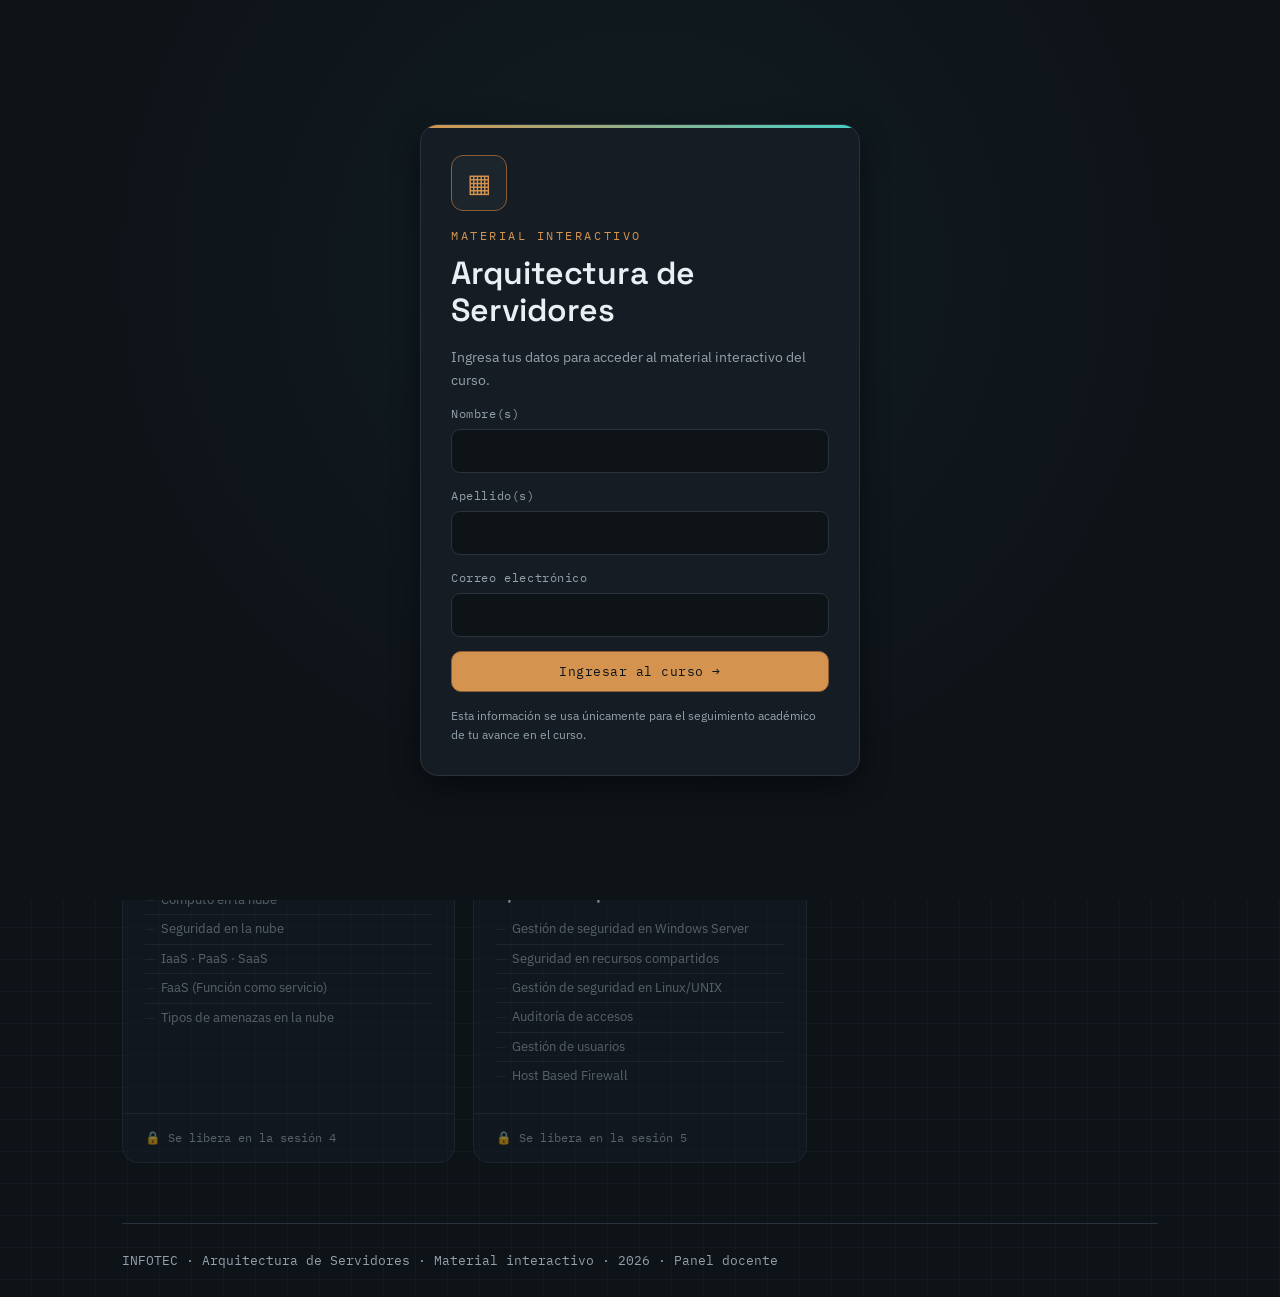
==== index.html @ 55867a6b "Sitio inicial: portada del curso + Unidad 1 completa con 7 temas" ====
<!DOCTYPE html>
<html lang="es">
<head>
<meta charset="UTF-8">
<meta name="viewport" content="width=device-width, initial-scale=1.0">
<title>Arquitectura de Servidores</title>
<link rel="preconnect" href="https://fonts.googleapis.com">
<link rel="preconnect" href="https://fonts.gstatic.com" crossorigin>
<link href="https://fonts.googleapis.com/css2?family=Space+Grotesk:wght@400;500;600;700&family=IBM+Plex+Sans:wght@400;500;600&family=IBM+Plex+Mono:wght@400;500&display=swap" rel="stylesheet">
<link rel="stylesheet" href="css/styles.css">
</head>
<body>

<!-- GATE de identificación -->
<div class="gate" id="gate">
  <div class="gate-card">
    <div class="chip-ico">▦</div>
    <p class="eyebrow">Material interactivo</p>
    <h2>Arquitectura de Servidores</h2>
    <p class="muted" style="font-size:.9rem">Ingresa tus datos para acceder al material interactivo del curso.</p>
    <form id="gate-form" novalidate>
      <div class="field">
        <label>Nombre(s)</label>
        <input name="nombre" type="text" autocomplete="given-name">
        <div class="err">Ingresa tu nombre.</div>
      </div>
      <div class="field">
        <label>Apellido(s)</label>
        <input name="apellido" type="text" autocomplete="family-name">
        <div class="err">Ingresa tu apellido.</div>
      </div>
      <div class="field">
        <label>Correo electrónico</label>
        <input name="correo" type="email" autocomplete="email">
        <div class="err">Ingresa un correo válido.</div>
      </div>
      <button class="btn" type="submit" style="width:100%;justify-content:center">Ingresar al curso →</button>
    </form>
    <p class="note">Esta información se usa únicamente para el seguimiento académico de tu avance en el curso.</p>
  </div>
</div>

<!-- BARRA -->
<div class="topbar">
  <div class="brand">Arquitectura de <b>Servidores</b></div>
  <div class="spacer"></div>
  <div class="who"></div>
</div>

<main class="wrap">

  <!-- HERO -->
  <header class="course-hero">
    <p class="kicker">Material interactivo del curso</p>
    <h1>Arquitectura de Servidores</h1>
    <p class="sub">Cada unidad se libera en la sesión correspondiente.
      Cuando esté disponible encontrarás simuladores, laboratorios
      y quizzes integrados. Tu avance queda registrado automáticamente.</p>
  </header>

  <!-- UNIDADES -->
  <section class="units" id="units">

    <!-- ====== UNIDAD 1 — DISPONIBLE ====== -->
    <a class="unit-card available" href="unidad1/index.html">
      <div class="uc-accent"></div>
      <div class="uc-body">
        <div class="uc-num">Unidad 1 <span class="badge live">● Disponible</span></div>
        <div class="uc-title">Introducción a la organización computacional</div>
        <ul class="uc-topics">
          <li>Evolución de los dispositivos de cómputo</li>
          <li>Componentes de hardware y lógica digital</li>
          <li>Elementos del procesador</li>
          <li>Subsistema de memoria</li>
          <li>Subsistema de entrada-salida</li>
          <li>Multiprocesamiento</li>
          <li>Concepto de redundancia</li>
        </ul>
      </div>
      <div class="uc-foot">▸ Entrar a la unidad</div>
    </a>

    <!-- ====== UNIDAD 2 — PRÓXIMAMENTE ====== -->
    <div class="unit-card soon">
      <div class="uc-accent"></div>
      <div class="uc-body">
        <div class="uc-num">Unidad 2 <span class="badge soon">Próximamente</span></div>
        <div class="uc-title">Arquitectura de procesador y memoria</div>
        <ul class="uc-topics">
          <li>La arquitectura Von Neumann</li>
          <li>Memoria física y virtual</li>
          <li>Jerarquía de memoria</li>
          <li>Ley de Moore y el futuro del procesamiento</li>
          <li>Procesamiento virtual</li>
          <li>Hiperconvergencia</li>
        </ul>
      </div>
      <div class="uc-foot">🔒 Se libera en la sesión 2</div>
    </div>

    <!-- ====== UNIDAD 3 — PRÓXIMAMENTE ====== -->
    <div class="unit-card soon">
      <div class="uc-accent"></div>
      <div class="uc-body">
        <div class="uc-num">Unidad 3 <span class="badge soon">Próximamente</span></div>
        <div class="uc-title">Virtualización de servidores</div>
        <ul class="uc-topics">
          <li>Introducción a la virtualización</li>
          <li>Tipos de hipervisores y virtualización</li>
          <li>Creación de un servidor virtual</li>
          <li>Seguridad en el hipervisor</li>
          <li>Aislamiento y niveles de seguridad</li>
          <li>Seguridad en un servidor virtual</li>
        </ul>
      </div>
      <div class="uc-foot">🔒 Se libera en la sesión 3</div>
    </div>

    <!-- ====== UNIDAD 4 — PRÓXIMAMENTE ====== -->
    <div class="unit-card soon">
      <div class="uc-accent"></div>
      <div class="uc-body">
        <div class="uc-num">Unidad 4 <span class="badge soon">Próximamente</span></div>
        <div class="uc-title">Servidores en la nube</div>
        <ul class="uc-topics">
          <li>Cómputo en la nube</li>
          <li>Seguridad en la nube</li>
          <li>IaaS · PaaS · SaaS</li>
          <li>FaaS (Función como servicio)</li>
          <li>Tipos de amenazas en la nube</li>
        </ul>
      </div>
      <div class="uc-foot">🔒 Se libera en la sesión 4</div>
    </div>

    <!-- ====== UNIDAD 5 — PRÓXIMAMENTE ====== -->
    <div class="unit-card soon">
      <div class="uc-accent"></div>
      <div class="uc-body">
        <div class="uc-num">Unidad 5 <span class="badge soon">Próximamente</span></div>
        <div class="uc-title">Seguridad en sistemas operativos para servidores</div>
        <ul class="uc-topics">
          <li>Gestión de seguridad en Windows Server</li>
          <li>Seguridad en recursos compartidos</li>
          <li>Gestión de seguridad en Linux/UNIX</li>
          <li>Auditoría de accesos</li>
          <li>Gestión de usuarios</li>
          <li>Host Based Firewall</li>
        </ul>
      </div>
      <div class="uc-foot">🔒 Se libera en la sesión 5</div>
    </div>

  </section>

  <footer class="footer">
    INFOTEC · Arquitectura de Servidores · Material interactivo · 2026 ·
    <a href="dashboard/" style="color:var(--muted)">Panel docente</a>
  </footer>
</main>

<script src="js/config.js"></script>
<script src="js/tracking.js"></script>
<script src="js/main.js"></script>
<script>
  // Registrar clic de navegación solo en la unidad disponible
  document.querySelector(".unit-card.available").addEventListener("click", function() {
    Tracker.interaccion("portada", "abrir unidad", "unidad1");
  });
</script>
</body>
</html>
---- css/styles.css ----
/* ============================================================
   Arquitectura de Servidores · Unidad 1
   Sistema de diseño — tema "placa de circuito"
   Sustrato grafito · trazas de cobre · señal cian
   ============================================================ */

:root {
  --substrate: #0E1318;
  --panel:     #151C23;
  --panel-2:   #1C242C;
  --line:      #29333D;
  --copper:    #D4944F;
  --copper-dim:#8A5E37;
  --signal:    #46CFC6;
  --signal-dim:#2A847D;
  --alert:     #E5594A;
  --ok:        #6FCF8E;
  --ink:       #EAEFF3;
  --muted:     #93A1AD;
  --shadow: 0 10px 30px rgba(0,0,0,.45);
  --radius: 14px;
  --maxw: 1080px;
  --fdisplay: "Space Grotesk", system-ui, sans-serif;
  --fbody: "IBM Plex Sans", system-ui, sans-serif;
  --fmono: "IBM Plex Mono", ui-monospace, monospace;
}

* { box-sizing: border-box; }

html { scroll-behavior: smooth; }

body {
  margin: 0;
  font-family: var(--fbody);
  color: var(--ink);
  background-color: var(--substrate);
  background-image:
    radial-gradient(circle at 18% -10%, rgba(212,148,79,.10), transparent 40%),
    radial-gradient(circle at 100% 0%, rgba(70,207,198,.08), transparent 35%),
    linear-gradient(transparent 0 31px, rgba(41,51,61,.18) 31px 32px),
    linear-gradient(90deg, transparent 0 31px, rgba(41,51,61,.18) 31px 32px);
  background-size: auto, auto, 32px 32px, 32px 32px;
  line-height: 1.6;
  -webkit-font-smoothing: antialiased;
}

a { color: var(--signal); text-decoration: none; }
a:hover { text-decoration: underline; }

.wrap { max-width: var(--maxw); margin: 0 auto; padding: 0 22px; }

/* ---------- Tipografía ---------- */
h1, h2, h3 { font-family: var(--fdisplay); font-weight: 600; line-height: 1.15; margin: 0 0 .5em; }
h1 { font-size: clamp(2rem, 5vw, 3.2rem); letter-spacing: -.02em; }
h2 { font-size: clamp(1.4rem, 3vw, 2rem); }
h3 { font-size: 1.15rem; }
p { margin: 0 0 1em; }
.eyebrow {
  font-family: var(--fmono); font-size: .72rem; letter-spacing: .22em;
  text-transform: uppercase; color: var(--copper); margin: 0 0 .8em;
}
.mono { font-family: var(--fmono); }
.muted { color: var(--muted); }

/* ---------- Barra superior ---------- */
.topbar {
  position: sticky; top: 0; z-index: 50;
  display: flex; align-items: center; gap: 14px;
  padding: 12px 22px;
  background: rgba(14,19,24,.82);
  backdrop-filter: blur(10px);
  border-bottom: 1px solid var(--line);
}
.topbar .brand { font-family: var(--fdisplay); font-weight: 600; letter-spacing: -.01em; }
.topbar .brand b { color: var(--copper); }
.topbar .spacer { flex: 1; }
.topbar .who {
  font-family: var(--fmono); font-size: .78rem; color: var(--muted);
  display: flex; align-items: center; gap: 8px;
}
.dot { width: 8px; height: 8px; border-radius: 50%; background: var(--ok);
  box-shadow: 0 0 8px var(--ok); display: inline-block; }

/* ---------- Botones ---------- */
.btn {
  font-family: var(--fmono); font-size: .82rem; letter-spacing: .04em;
  display: inline-flex; align-items: center; gap: 8px;
  padding: 11px 18px; border-radius: 10px; cursor: pointer;
  border: 1px solid var(--copper-dim); color: var(--substrate);
  background: var(--copper); transition: transform .12s ease, filter .12s ease;
}
.btn:hover { filter: brightness(1.08); transform: translateY(-1px); text-decoration: none; }
.btn.ghost { background: transparent; color: var(--ink); border-color: var(--line); }
.btn.ghost:hover { border-color: var(--signal); color: var(--signal); }
.btn.sm { padding: 7px 12px; font-size: .74rem; }
.btn:focus-visible, a:focus-visible, input:focus-visible, button:focus-visible {
  outline: 2px solid var(--signal); outline-offset: 2px;
}

/* ---------- Panel / tarjeta ---------- */
.panel {
  background: var(--panel); border: 1px solid var(--line);
  border-radius: var(--radius); padding: 22px; box-shadow: var(--shadow);
}

/* ============================================================
   PORTADA — pantalla de identificación (gate)
   ============================================================ */
.gate {
  position: fixed; inset: 0; z-index: 100;
  display: grid; place-items: center; padding: 22px;
  background: radial-gradient(circle at 50% 30%, rgba(70,207,198,.06), transparent 60%), var(--substrate);
}
.gate.hidden { display: none; }
.gate-card {
  width: min(440px, 100%); background: var(--panel);
  border: 1px solid var(--line); border-radius: 18px; padding: 30px;
  box-shadow: var(--shadow); position: relative; overflow: hidden;
}
.gate-card::before {
  content: ""; position: absolute; inset: 0 0 auto 0; height: 3px;
  background: linear-gradient(90deg, var(--copper), var(--signal));
}
.gate .chip-ico {
  width: 56px; height: 56px; border-radius: 12px; display: grid; place-items: center;
  border: 1px solid var(--copper-dim); color: var(--copper); font-size: 1.6rem;
  margin-bottom: 16px; background: var(--panel-2);
}
.field { margin-bottom: 14px; }
.field label { display: block; font-family: var(--fmono); font-size: .74rem;
  letter-spacing: .05em; color: var(--muted); margin-bottom: 5px; }
.field input {
  width: 100%; padding: 11px 13px; border-radius: 9px;
  background: var(--substrate); border: 1px solid var(--line);
  color: var(--ink); font-family: var(--fbody); font-size: .95rem;
}
.field .err { color: var(--alert); font-size: .76rem; margin-top: 4px; display: none; }
.field.invalid input { border-color: var(--alert); }
.field.invalid .err { display: block; }
.gate .note { font-size: .76rem; color: var(--muted); margin: 14px 0 0; }

/* ============================================================
   HERO + PLACA (system board) — navegación signature
   ============================================================ */
.hero { padding: 54px 0 20px; }
.hero .lead { max-width: 60ch; color: var(--muted); font-size: 1.05rem; }

.board {
  position: relative; margin: 26px 0 50px; padding: 26px;
  border: 1px solid var(--line); border-radius: 18px;
  background:
    radial-gradient(circle at 12% 20%, rgba(212,148,79,.06), transparent 30%),
    var(--panel);
  overflow: hidden;
}
.board::after { /* trazas de fondo tipo PCB */
  content: ""; position: absolute; inset: 0; pointer-events: none; opacity: .5;
  background-image:
    linear-gradient(90deg, transparent 0 49%, var(--line) 49% 50%, transparent 50%),
    linear-gradient(0deg, transparent 0 49%, var(--line) 49% 50%, transparent 50%);
  background-size: 64px 64px; mask-image: radial-gradient(circle at 50% 40%, #000, transparent 75%);
}
.board-label {
  font-family: var(--fmono); font-size: .7rem; letter-spacing: .2em; color: var(--muted);
  text-transform: uppercase; position: relative; margin-bottom: 18px;
}
.chips {
  position: relative; z-index: 1;
  display: grid; gap: 16px;
  grid-template-columns: repeat(auto-fill, minmax(220px, 1fr));
}
.chip {
  position: relative; display: block; padding: 18px 18px 16px;
  background: var(--panel-2); border: 1px solid var(--line); border-radius: 12px;
  color: var(--ink); transition: transform .15s ease, border-color .15s ease, box-shadow .15s ease;
}
.chip::before { /* pines del chip */
  content: ""; position: absolute; left: 14px; right: 14px; bottom: -1px; height: 4px;
  background-image: repeating-linear-gradient(90deg, var(--copper-dim) 0 4px, transparent 4px 9px);
  border-radius: 2px; opacity: .8;
}
.chip:hover { transform: translateY(-3px); border-color: var(--copper);
  box-shadow: 0 8px 22px rgba(0,0,0,.4); text-decoration: none; }
.chip .num {
  font-family: var(--fmono); font-size: .72rem; color: var(--copper);
  letter-spacing: .1em; display: flex; justify-content: space-between; align-items: center;
}
.chip .pill {
  font-size: .62rem; padding: 2px 7px; border-radius: 20px; letter-spacing: .08em;
  border: 1px solid var(--line); color: var(--muted);
}
.chip .pill.done { color: var(--ok); border-color: var(--signal-dim); }
.chip .ico { font-size: 1.5rem; margin: 8px 0 4px; }
.chip .title { font-family: var(--fdisplay); font-weight: 600; font-size: 1.05rem; }
.chip .desc { font-size: .82rem; color: var(--muted); margin-top: 4px; }

.progress-strip {
  display: flex; align-items: center; gap: 10px; flex-wrap: wrap;
  font-family: var(--fmono); font-size: .78rem; color: var(--muted); margin-bottom: 8px;
}
.progress-bar { flex: 1; min-width: 160px; height: 6px; background: var(--line);
  border-radius: 4px; overflow: hidden; }
.progress-bar > span { display: block; height: 100%; width: 0;
  background: linear-gradient(90deg, var(--copper), var(--signal)); transition: width .5s ease; }

/* ============================================================
   PÁGINAS DE TEMA
   ============================================================ */
.tema-head { padding: 40px 0 10px; }
.tema-head .num { font-family: var(--fmono); color: var(--copper); letter-spacing: .15em; }
.tema-body { padding-bottom: 60px; }
.tema-body p, .tema-body li { color: #D4DCE3; }
.tema-body h2 { margin-top: 1.6em; }
.tema-body ul { padding-left: 1.1em; }
.tema-body li { margin-bottom: .4em; }
.callout {
  border-left: 3px solid var(--copper); background: var(--panel);
  padding: 14px 18px; border-radius: 0 10px 10px 0; margin: 18px 0;
}
.callout.signal { border-left-color: var(--signal); }
.example { font-family: var(--fmono); font-size: .85rem; color: var(--signal); }

/* Caja interactiva (laboratorio) */
.lab {
  margin: 26px 0; padding: 22px; border: 1px solid var(--signal-dim);
  border-radius: var(--radius); background:
    linear-gradient(180deg, rgba(70,207,198,.05), transparent 60%), var(--panel);
}
.lab h3 { color: var(--signal); display: flex; align-items: center; gap: 8px; }
.lab .hint { font-size: .82rem; color: var(--muted); margin-top: 4px; }
.controls { display: flex; flex-wrap: wrap; gap: 12px; align-items: center; margin: 16px 0; }

/* Toggles 0/1 */
.bit {
  font-family: var(--fmono); width: 56px; height: 56px; border-radius: 10px;
  border: 1px solid var(--line); background: var(--panel-2); color: var(--muted);
  font-size: 1.4rem; cursor: pointer; transition: all .15s;
}
.bit.on { background: rgba(70,207,198,.15); color: var(--signal);
  border-color: var(--signal); box-shadow: 0 0 14px rgba(70,207,198,.25); }
.bit-label { font-family: var(--fmono); font-size: .72rem; color: var(--muted); text-align: center; }

.readout {
  font-family: var(--fmono); font-size: 1.1rem; padding: 12px 16px; border-radius: 10px;
  border: 1px dashed var(--line); background: var(--substrate);
}
.readout b { color: var(--signal); }
.readout.true b { color: var(--ok); }
.readout.false b { color: var(--alert); }

/* Slider */
input[type="range"] { accent-color: var(--copper); width: 220px; }
.stat-big { font-family: var(--fdisplay); font-size: 2rem; color: var(--copper); }

/* Barras de tiempo / actividad */
.bars { display: grid; gap: 8px; margin: 14px 0; }
.bar-row { display: flex; align-items: center; gap: 10px; }
.bar-row .lbl { font-family: var(--fmono); font-size: .72rem; color: var(--muted); width: 80px; }
.bar-track { flex: 1; height: 22px; background: var(--substrate); border-radius: 6px; overflow: hidden; border: 1px solid var(--line); }
.bar-fill { height: 100%; background: linear-gradient(90deg, var(--copper-dim), var(--copper)); transition: width .6s ease; }
.bar-fill.signal { background: linear-gradient(90deg, var(--signal-dim), var(--signal)); }

/* Línea de tiempo */
.timeline { display: grid; gap: 10px; margin: 16px 0; }
.gen { display: flex; gap: 14px; padding: 12px 14px; border: 1px solid var(--line);
  border-radius: 10px; background: var(--panel-2); cursor: pointer; transition: border-color .15s; }
.gen:hover, .gen.active { border-color: var(--copper); }
.gen .yr { font-family: var(--fmono); color: var(--copper); font-size: .8rem; min-width: 78px; }
.gen .body { font-size: .9rem; }
.gen .detail { color: var(--muted); font-size: .84rem; margin-top: 4px; display: none; }
.gen.active .detail { display: block; }

/* Discos RAID */
.disks { display: flex; gap: 18px; flex-wrap: wrap; margin: 16px 0; }
.disk {
  width: 130px; padding: 14px; border-radius: 10px; text-align: center;
  border: 1px solid var(--line); background: var(--panel-2); transition: all .3s;
}
.disk .platter { font-size: 2rem; }
.disk .data { font-family: var(--fmono); font-size: .8rem; color: var(--signal); margin-top: 6px; }
.disk .status { font-family: var(--fmono); font-size: .7rem; margin-top: 6px; color: var(--ok); }
.disk.failed { border-color: var(--alert); opacity: .45; filter: grayscale(.6); }
.disk.failed .status { color: var(--alert); }

/* Pirámide de memoria */
.pyramid { display: grid; gap: 4px; margin: 16px auto; max-width: 520px; }
.layer { padding: 12px; text-align: center; border-radius: 6px; cursor: pointer;
  font-family: var(--fmono); font-size: .82rem; transition: filter .15s; color: var(--substrate); font-weight: 600; }
.layer:hover { filter: brightness(1.12); }
.layer.l0 { width: 40%; margin: 0 auto; background: var(--signal); }
.layer.l1 { width: 60%; margin: 0 auto; background: #6FC3BC; }
.layer.l2 { width: 80%; margin: 0 auto; background: var(--copper); }
.layer.l3 { width: 100%; background: var(--copper-dim); color: var(--ink); }
.layer-info { font-size: .84rem; color: var(--muted); min-height: 1.4em; margin-top: 8px; text-align: center; }

/* Clasificador (memoria volátil / no volátil) */
.classify { display: grid; grid-template-columns: 1fr 1fr; gap: 12px; margin-top: 14px; }
.classify .bucket { border: 1px dashed var(--line); border-radius: 10px; padding: 12px; min-height: 90px; }
.classify .bucket h4 { font-family: var(--fmono); font-size: .8rem; margin: 0 0 8px; color: var(--muted); }
.token { display: inline-block; margin: 4px; padding: 6px 10px; border-radius: 8px; cursor: pointer;
  background: var(--panel-2); border: 1px solid var(--line); font-size: .82rem; }
.token:hover { border-color: var(--signal); }
.token.placed-ok { border-color: var(--ok); color: var(--ok); cursor: default; }
.token.placed-bad { border-color: var(--alert); color: var(--alert); }

/* Ciclo FDE */
.cpu-diagram { display: grid; grid-template-columns: repeat(3, 1fr); gap: 12px; margin: 16px 0; }
.unit { padding: 16px; border-radius: 10px; border: 1px solid var(--line); background: var(--panel-2); text-align: center; transition: all .25s; }
.unit.active { border-color: var(--signal); background: rgba(70,207,198,.12); box-shadow: 0 0 16px rgba(70,207,198,.2); }
.unit .uname { font-family: var(--fdisplay); font-weight: 600; }
.unit .uinfo { font-size: .76rem; color: var(--muted); margin-top: 4px; }
.fde-readout { font-family: var(--fmono); margin-top: 12px; color: var(--signal); min-height: 1.4em; }

/* ---------- Quiz ---------- */
.quiz { margin: 30px 0; }
.q { margin-bottom: 18px; padding: 16px; border: 1px solid var(--line); border-radius: 10px; background: var(--panel); }
.q .qtext { font-weight: 600; margin-bottom: 10px; }
.q .opt { display: block; padding: 9px 12px; margin: 6px 0; border: 1px solid var(--line);
  border-radius: 8px; cursor: pointer; transition: border-color .12s; }
.q .opt:hover { border-color: var(--signal); }
.q .opt.correct { border-color: var(--ok); background: rgba(111,207,142,.1); }
.q .opt.wrong { border-color: var(--alert); background: rgba(229,89,74,.1); }
.q .opt input { margin-right: 8px; }
.quiz-result { font-family: var(--fmono); margin-top: 10px; }

/* ---------- Pie / navegación entre temas ---------- */
.tema-nav { display: flex; justify-content: space-between; gap: 12px;
  border-top: 1px solid var(--line); padding: 26px 0; margin-top: 30px; flex-wrap: wrap; }
.footer { border-top: 1px solid var(--line); padding: 26px 0; color: var(--muted);
  font-size: .82rem; font-family: var(--fmono); }

/* ---------- Dashboard ---------- */
.dash-grid { display: grid; gap: 16px; grid-template-columns: repeat(auto-fit, minmax(200px,1fr)); margin: 20px 0; }
.metric { padding: 18px; border: 1px solid var(--line); border-radius: 12px; background: var(--panel); }
.metric .v { font-family: var(--fdisplay); font-size: 2.2rem; color: var(--copper); }
.metric .k { font-family: var(--fmono); font-size: .74rem; color: var(--muted); letter-spacing: .06em; text-transform: uppercase; }
table { width: 100%; border-collapse: collapse; font-size: .85rem; }
th, td { text-align: left; padding: 9px 10px; border-bottom: 1px solid var(--line); }
th { font-family: var(--fmono); font-size: .72rem; letter-spacing: .06em; text-transform: uppercase; color: var(--muted); }
td .mini-bar { height: 7px; background: var(--line); border-radius: 4px; overflow: hidden; }
td .mini-bar > span { display: block; height: 100%; background: var(--signal); }

/* ---------- Responsivo ---------- */
@media (max-width: 720px) {
  .cpu-diagram { grid-template-columns: 1fr; }
  .classify { grid-template-columns: 1fr; }
  .topbar .who span.full { display: none; }
}

@media (prefers-reduced-motion: reduce) {
  * { animation: none !important; transition: none !important; scroll-behavior: auto; }
}

/* ============================================================
   PORTADA DEL CURSO — 5 unidades
   ============================================================ */
.course-hero {
  padding: 60px 0 30px;
  border-bottom: 1px solid var(--line);
  margin-bottom: 40px;
}
.course-hero .kicker {
  font-family: var(--fmono); font-size: .72rem; letter-spacing: .22em;
  text-transform: uppercase; color: var(--copper); margin: 0 0 10px;
}
.course-hero h1 { margin-bottom: 10px; }
.course-hero .sub { color: var(--muted); font-size: 1.05rem; max-width: 60ch; }

.units { display: grid; gap: 18px; grid-template-columns: repeat(auto-fill, minmax(300px,1fr)); margin: 0 0 60px; }

.unit-card {
  display: flex; flex-direction: column;
  background: var(--panel); border: 1px solid var(--line);
  border-radius: 16px; overflow: hidden;
  transition: transform .15s ease, border-color .15s ease, box-shadow .15s ease;
  text-decoration: none !important; color: var(--ink);
}
.unit-card:hover { transform: translateY(-3px);
  box-shadow: 0 10px 26px rgba(0,0,0,.4); text-decoration: none; }

.unit-card.available { border-color: var(--copper-dim); }
.unit-card.available:hover { border-color: var(--copper); }

.unit-card.soon { opacity: .55; cursor: default; pointer-events: none; }
.unit-card.soon:hover { transform: none; box-shadow: none; }

.unit-card .uc-accent {
  height: 4px;
  background: linear-gradient(90deg, var(--copper), var(--signal));
}
.unit-card.soon .uc-accent { background: var(--line); }

.unit-card .uc-body { padding: 22px; flex: 1; }
.unit-card .uc-num {
  font-family: var(--fmono); font-size: .7rem; letter-spacing: .18em;
  text-transform: uppercase; color: var(--copper); margin: 0 0 6px;
  display: flex; justify-content: space-between; align-items: center;
}
.unit-card.soon .uc-num { color: var(--muted); }
.badge {
  font-size: .62rem; padding: 2px 9px; border-radius: 20px;
  font-family: var(--fmono); letter-spacing: .06em;
}
.badge.live { background: rgba(212,148,79,.15); border: 1px solid var(--copper-dim); color: var(--copper); }
.badge.soon { background: var(--panel-2); border: 1px solid var(--line); color: var(--muted); }

.unit-card .uc-title { font-family: var(--fdisplay); font-weight: 600; font-size: 1.15rem; margin: 0 0 8px; }
.unit-card .uc-topics { list-style: none; padding: 0; margin: 0; }
.unit-card .uc-topics li {
  font-size: .8rem; color: var(--muted); padding: 4px 0;
  border-bottom: 1px solid var(--line); display: flex; gap: 6px; align-items: baseline;
}
.unit-card .uc-topics li:last-child { border-bottom: none; }
.unit-card .uc-topics li::before { content: "—"; color: var(--line); flex-shrink: 0; }

.unit-card .uc-foot {
  padding: 14px 22px; border-top: 1px solid var(--line);
  font-family: var(--fmono); font-size: .78rem;
  display: flex; align-items: center; gap: 8px;
}
.unit-card.available .uc-foot { color: var(--copper); }
.unit-card.soon .uc-foot { color: var(--muted); }
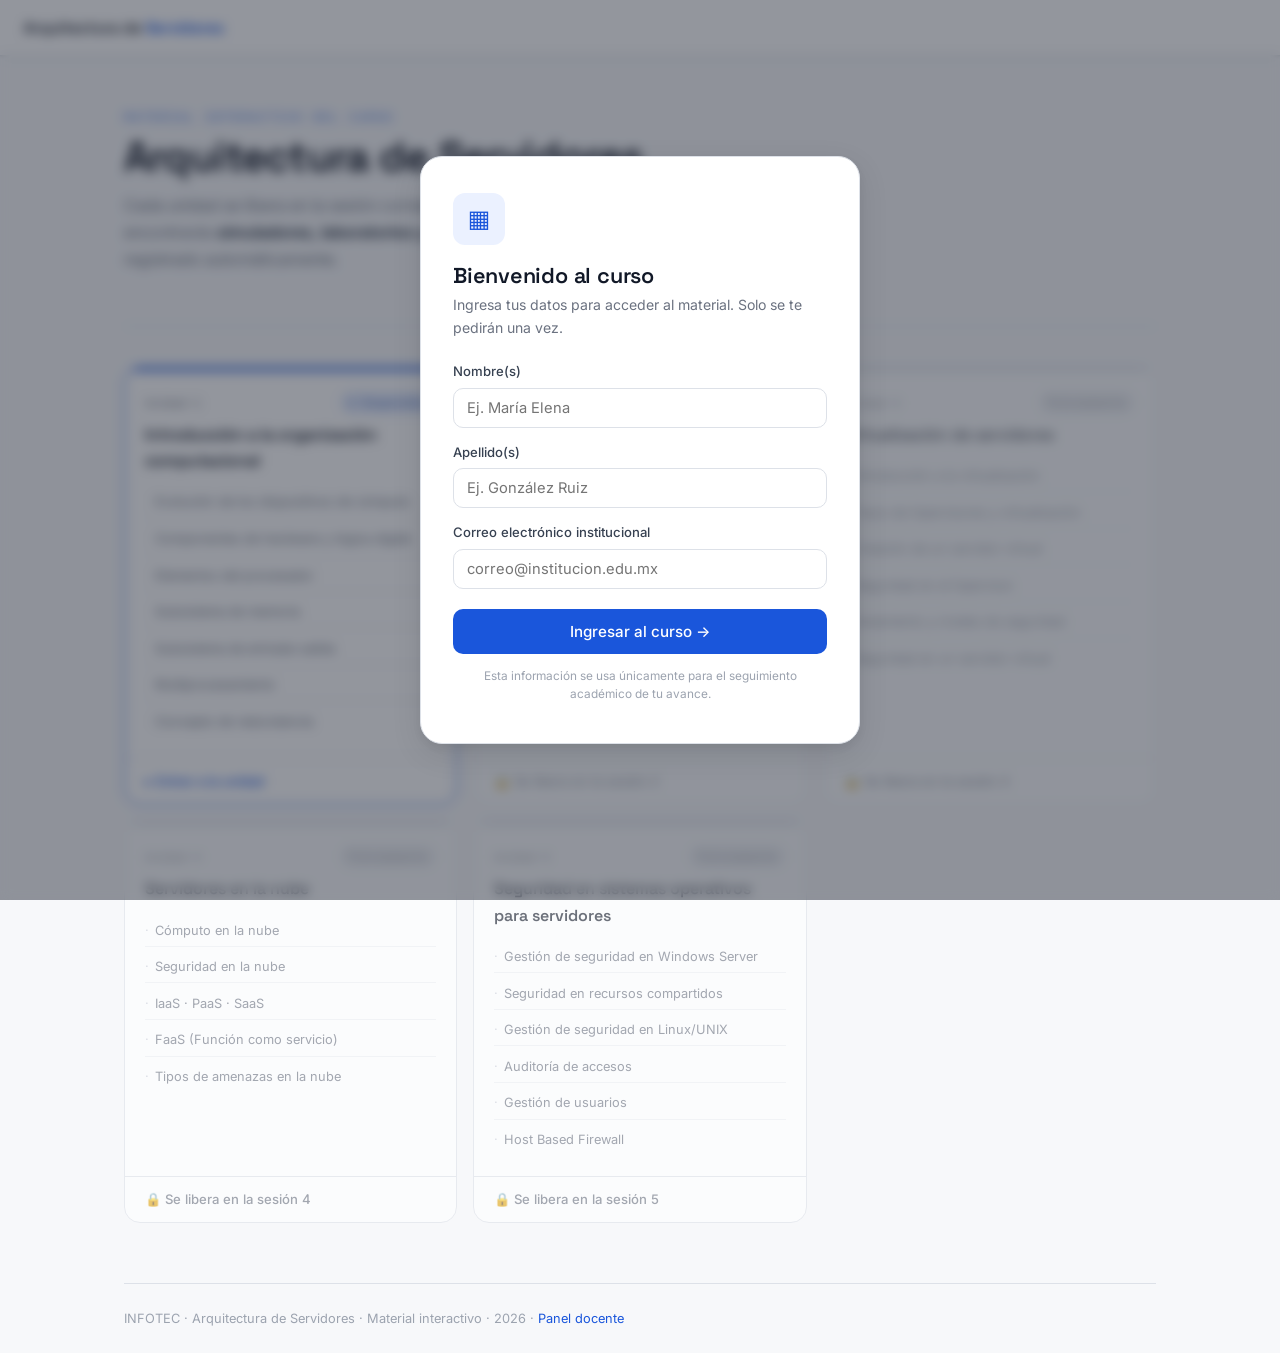
==== commit 6103a505: "Rediseño fondo blanco + corrección de registro único" ====
--- a/index.html
+++ b/index.html
@@ -6,37 +6,42 @@
 <title>Arquitectura de Servidores</title>
 <link rel="preconnect" href="https://fonts.googleapis.com">
 <link rel="preconnect" href="https://fonts.gstatic.com" crossorigin>
-<link href="https://fonts.googleapis.com/css2?family=Space+Grotesk:wght@400;500;600;700&family=IBM+Plex+Sans:wght@400;500;600&family=IBM+Plex+Mono:wght@400;500&display=swap" rel="stylesheet">
+<link href="https://fonts.googleapis.com/css2?family=Space+Grotesk:wght@400;500;600;700&family=Inter:wght@400;500;600&family=IBM+Plex+Mono:wght@400;500&display=swap" rel="stylesheet">
 <link rel="stylesheet" href="css/styles.css">
+<!-- Ocultar gate si ya hay sesión (sin flash) -->
+<script src="js/config.js"></script>
+<script src="js/tracking.js"></script>
+<script>
+  (function(){ try{ var s=JSON.parse(localStorage.getItem('seg_estudiante')); if(s&&s.correo){ document.write('<style>#gate{display:none!important}</style>'); } }catch(e){} })();
+</script>
 </head>
 <body>
 
-<!-- GATE de identificación -->
-<div class="gate" id="gate">
+<!-- GATE -->
+<div id="gate" class="gate">
   <div class="gate-card">
-    <div class="chip-ico">▦</div>
-    <p class="eyebrow">Material interactivo</p>
-    <h2>Arquitectura de Servidores</h2>
-    <p class="muted" style="font-size:.9rem">Ingresa tus datos para acceder al material interactivo del curso.</p>
+    <div class="gate-icon">▦</div>
+    <h2>Bienvenido al curso</h2>
+    <p class="gate-sub">Ingresa tus datos para acceder al material. Solo se te pedirán una vez.</p>
     <form id="gate-form" novalidate>
       <div class="field">
         <label>Nombre(s)</label>
-        <input name="nombre" type="text" autocomplete="given-name">
-        <div class="err">Ingresa tu nombre.</div>
+        <input name="nombre" type="text" autocomplete="given-name" placeholder="Ej. María Elena">
+        <div class="err">Por favor ingresa tu nombre.</div>
       </div>
       <div class="field">
         <label>Apellido(s)</label>
-        <input name="apellido" type="text" autocomplete="family-name">
-        <div class="err">Ingresa tu apellido.</div>
+        <input name="apellido" type="text" autocomplete="family-name" placeholder="Ej. González Ruiz">
+        <div class="err">Por favor ingresa tu apellido.</div>
       </div>
       <div class="field">
-        <label>Correo electrónico</label>
-        <input name="correo" type="email" autocomplete="email">
+        <label>Correo electrónico institucional</label>
+        <input name="correo" type="email" autocomplete="email" placeholder="correo@institucion.edu.mx">
         <div class="err">Ingresa un correo válido.</div>
       </div>
-      <button class="btn" type="submit" style="width:100%;justify-content:center">Ingresar al curso →</button>
+      <button class="btn btn-gate" type="submit">Ingresar al curso →</button>
     </form>
-    <p class="note">Esta información se usa únicamente para el seguimiento académico de tu avance en el curso.</p>
+    <p class="gate-note">Esta información se usa únicamente para el seguimiento académico de tu avance.</p>
   </div>
 </div>
 
@@ -48,20 +53,16 @@
 </div>
 
 <main class="wrap">
-
-  <!-- HERO -->
   <header class="course-hero">
-    <p class="kicker">Material interactivo del curso</p>
+    <span class="eyebrow">Material interactivo del curso</span>
     <h1>Arquitectura de Servidores</h1>
-    <p class="sub">Cada unidad se libera en la sesión correspondiente.
-      Cuando esté disponible encontrarás simuladores, laboratorios
-      y quizzes integrados. Tu avance queda registrado automáticamente.</p>
+    <p class="sub">Cada unidad se libera en la sesión correspondiente. Cuando esté disponible encontrarás
+      <b>simuladores, laboratorios y quizzes</b> integrados. Tu avance queda registrado automáticamente.</p>
   </header>
 
-  <!-- UNIDADES -->
-  <section class="units" id="units">
+  <section class="units">
 
-    <!-- ====== UNIDAD 1 — DISPONIBLE ====== -->
+    <!-- U1 — DISPONIBLE -->
     <a class="unit-card available" href="unidad1/index.html">
       <div class="uc-accent"></div>
       <div class="uc-body">
@@ -80,11 +81,11 @@
       <div class="uc-foot">▸ Entrar a la unidad</div>
     </a>
 
-    <!-- ====== UNIDAD 2 — PRÓXIMAMENTE ====== -->
+    <!-- U2 — PRÓXIMAMENTE -->
     <div class="unit-card soon">
       <div class="uc-accent"></div>
       <div class="uc-body">
-        <div class="uc-num">Unidad 2 <span class="badge soon">Próximamente</span></div>
+        <div class="uc-num">Unidad 2 <span class="badge soon-b">Próximamente</span></div>
         <div class="uc-title">Arquitectura de procesador y memoria</div>
         <ul class="uc-topics">
           <li>La arquitectura Von Neumann</li>
@@ -98,11 +99,11 @@
       <div class="uc-foot">🔒 Se libera en la sesión 2</div>
     </div>
 
-    <!-- ====== UNIDAD 3 — PRÓXIMAMENTE ====== -->
+    <!-- U3 — PRÓXIMAMENTE -->
     <div class="unit-card soon">
       <div class="uc-accent"></div>
       <div class="uc-body">
-        <div class="uc-num">Unidad 3 <span class="badge soon">Próximamente</span></div>
+        <div class="uc-num">Unidad 3 <span class="badge soon-b">Próximamente</span></div>
         <div class="uc-title">Virtualización de servidores</div>
         <ul class="uc-topics">
           <li>Introducción a la virtualización</li>
@@ -116,11 +117,11 @@
       <div class="uc-foot">🔒 Se libera en la sesión 3</div>
     </div>
 
-    <!-- ====== UNIDAD 4 — PRÓXIMAMENTE ====== -->
+    <!-- U4 — PRÓXIMAMENTE -->
     <div class="unit-card soon">
       <div class="uc-accent"></div>
       <div class="uc-body">
-        <div class="uc-num">Unidad 4 <span class="badge soon">Próximamente</span></div>
+        <div class="uc-num">Unidad 4 <span class="badge soon-b">Próximamente</span></div>
         <div class="uc-title">Servidores en la nube</div>
         <ul class="uc-topics">
           <li>Cómputo en la nube</li>
@@ -133,11 +134,11 @@
       <div class="uc-foot">🔒 Se libera en la sesión 4</div>
     </div>
 
-    <!-- ====== UNIDAD 5 — PRÓXIMAMENTE ====== -->
+    <!-- U5 — PRÓXIMAMENTE -->
     <div class="unit-card soon">
       <div class="uc-accent"></div>
       <div class="uc-body">
-        <div class="uc-num">Unidad 5 <span class="badge soon">Próximamente</span></div>
+        <div class="uc-num">Unidad 5 <span class="badge soon-b">Próximamente</span></div>
         <div class="uc-title">Seguridad en sistemas operativos para servidores</div>
         <ul class="uc-topics">
           <li>Gestión de seguridad en Windows Server</li>
@@ -155,17 +156,14 @@
 
   <footer class="footer">
     INFOTEC · Arquitectura de Servidores · Material interactivo · 2026 ·
-    <a href="dashboard/" style="color:var(--muted)">Panel docente</a>
+    <a href="dashboard/">Panel docente</a>
   </footer>
 </main>
 
-<script src="js/config.js"></script>
-<script src="js/tracking.js"></script>
 <script src="js/main.js"></script>
 <script>
-  // Registrar clic de navegación solo en la unidad disponible
-  document.querySelector(".unit-card.available").addEventListener("click", function() {
-    Tracker.interaccion("portada", "abrir unidad", "unidad1");
+  document.querySelector("a.unit-card.available").addEventListener("click", function(){
+    Tracker.interaccion("portada","abrir unidad","unidad1");
   });
 </script>
 </body>
--- a/css/styles.css
+++ b/css/styles.css
@@ -1,422 +1,764 @@
 /* ============================================================
    Arquitectura de Servidores · Unidad 1
-   Sistema de diseño — tema "placa de circuito"
-   Sustrato grafito · trazas de cobre · señal cian
-   ============================================================ */
+   Diseño profesional · fondo blanco · tipografía limpia
+   ============================================================ */
+
+/* ---------- Fuentes ---------- */
+/* Space Grotesk (títulos) + Inter (cuerpo) + IBM Plex Mono (código) */
 
 :root {
-  --substrate: #0E1318;
-  --panel:     #151C23;
-  --panel-2:   #1C242C;
-  --line:      #29333D;
-  --copper:    #D4944F;
-  --copper-dim:#8A5E37;
-  --signal:    #46CFC6;
-  --signal-dim:#2A847D;
-  --alert:     #E5594A;
-  --ok:        #6FCF8E;
-  --ink:       #EAEFF3;
-  --muted:     #93A1AD;
-  --shadow: 0 10px 30px rgba(0,0,0,.45);
-  --radius: 14px;
-  --maxw: 1080px;
-  --fdisplay: "Space Grotesk", system-ui, sans-serif;
-  --fbody: "IBM Plex Sans", system-ui, sans-serif;
-  --fmono: "IBM Plex Mono", ui-monospace, monospace;
-}
-
-* { box-sizing: border-box; }
-
+  /* Paleta principal */
+  --white:      #FFFFFF;
+  --bg:         #F7F8FA;
+  --bg-2:       #EEF0F4;
+  --border:     #DDE1E8;
+  --border-2:   #C8CDD8;
+
+  /* Azul institucional */
+  --blue:       #1A56DB;
+  --blue-dark:  #1040A8;
+  --blue-light: #EBF1FF;
+  --blue-mid:   #3B72F0;
+
+  /* Acento naranja para elementos interactivos y datos */
+  --orange:     #E8600A;
+  --orange-lt:  #FFF3EB;
+
+  /* Semáforo */
+  --green:      #0E7F45;
+  --green-lt:   #E6F5EE;
+  --red:        #C0392B;
+  --red-lt:     #FDECEA;
+  --amber:      #B45309;
+  --amber-lt:   #FEF3C7;
+
+  /* Texto */
+  --ink:        #111827;
+  --ink-2:      #374151;
+  --muted:      #6B7280;
+  --subtle:     #9CA3AF;
+
+  /* Sombras */
+  --shadow-sm:  0 1px 3px rgba(0,0,0,.08), 0 1px 2px rgba(0,0,0,.05);
+  --shadow:     0 4px 12px rgba(0,0,0,.08), 0 2px 4px rgba(0,0,0,.04);
+  --shadow-lg:  0 10px 30px rgba(0,0,0,.10), 0 4px 8px rgba(0,0,0,.05);
+
+  /* Radios */
+  --r-sm:   6px;
+  --r:      10px;
+  --r-lg:   16px;
+  --r-xl:   22px;
+
+  /* Tipografía */
+  --f-display: "Space Grotesk", system-ui, sans-serif;
+  --f-body:    "Inter", system-ui, sans-serif;
+  --f-mono:    "IBM Plex Mono", ui-monospace, monospace;
+
+  --max-w: 1080px;
+}
+
+/* ---------- Reset base ---------- */
+*, *::before, *::after { box-sizing: border-box; }
 html { scroll-behavior: smooth; }
-
 body {
   margin: 0;
-  font-family: var(--fbody);
+  font-family: var(--f-body);
+  font-size: 15px;
+  line-height: 1.65;
   color: var(--ink);
-  background-color: var(--substrate);
-  background-image:
-    radial-gradient(circle at 18% -10%, rgba(212,148,79,.10), transparent 40%),
-    radial-gradient(circle at 100% 0%, rgba(70,207,198,.08), transparent 35%),
-    linear-gradient(transparent 0 31px, rgba(41,51,61,.18) 31px 32px),
-    linear-gradient(90deg, transparent 0 31px, rgba(41,51,61,.18) 31px 32px);
-  background-size: auto, auto, 32px 32px, 32px 32px;
-  line-height: 1.6;
+  background: var(--bg);
   -webkit-font-smoothing: antialiased;
 }
-
-a { color: var(--signal); text-decoration: none; }
+a { color: var(--blue); text-decoration: none; }
 a:hover { text-decoration: underline; }
-
-.wrap { max-width: var(--maxw); margin: 0 auto; padding: 0 22px; }
+img { max-width: 100%; }
+p { margin: 0 0 1em; }
+ul, ol { margin: 0 0 1em; padding-left: 1.3em; }
+li { margin-bottom: .35em; }
+
+/* ---------- Layout ---------- */
+.wrap { max-width: var(--max-w); margin: 0 auto; padding: 0 24px; }
 
 /* ---------- Tipografía ---------- */
-h1, h2, h3 { font-family: var(--fdisplay); font-weight: 600; line-height: 1.15; margin: 0 0 .5em; }
-h1 { font-size: clamp(2rem, 5vw, 3.2rem); letter-spacing: -.02em; }
-h2 { font-size: clamp(1.4rem, 3vw, 2rem); }
-h3 { font-size: 1.15rem; }
-p { margin: 0 0 1em; }
+h1, h2, h3, h4 {
+  font-family: var(--f-display);
+  font-weight: 600;
+  line-height: 1.2;
+  color: var(--ink);
+  margin: 0 0 .6em;
+}
+h1 { font-size: clamp(1.75rem, 4vw, 2.6rem); letter-spacing: -.02em; }
+h2 { font-size: clamp(1.25rem, 2.5vw, 1.6rem); letter-spacing: -.01em; }
+h3 { font-size: 1.1rem; }
+h4 { font-size: .95rem; }
+
 .eyebrow {
-  font-family: var(--fmono); font-size: .72rem; letter-spacing: .22em;
-  text-transform: uppercase; color: var(--copper); margin: 0 0 .8em;
-}
-.mono { font-family: var(--fmono); }
-.muted { color: var(--muted); }
+  font-family: var(--f-mono);
+  font-size: .7rem;
+  letter-spacing: .18em;
+  text-transform: uppercase;
+  color: var(--blue);
+  display: block;
+  margin-bottom: .5em;
+}
+.muted  { color: var(--muted); }
+.subtle { color: var(--subtle); }
+.mono   { font-family: var(--f-mono); font-size: .88em; }
 
 /* ---------- Barra superior ---------- */
 .topbar {
-  position: sticky; top: 0; z-index: 50;
-  display: flex; align-items: center; gap: 14px;
-  padding: 12px 22px;
-  background: rgba(14,19,24,.82);
-  backdrop-filter: blur(10px);
-  border-bottom: 1px solid var(--line);
-}
-.topbar .brand { font-family: var(--fdisplay); font-weight: 600; letter-spacing: -.01em; }
-.topbar .brand b { color: var(--copper); }
+  position: sticky;
+  top: 0;
+  z-index: 100;
+  background: var(--white);
+  border-bottom: 1px solid var(--border);
+  box-shadow: var(--shadow-sm);
+  display: flex;
+  align-items: center;
+  gap: 16px;
+  padding: 0 24px;
+  height: 56px;
+}
+.topbar .brand {
+  font-family: var(--f-display);
+  font-weight: 600;
+  font-size: .95rem;
+  color: var(--ink);
+  white-space: nowrap;
+}
+.topbar .brand b { color: var(--blue); }
 .topbar .spacer { flex: 1; }
 .topbar .who {
-  font-family: var(--fmono); font-size: .78rem; color: var(--muted);
-  display: flex; align-items: center; gap: 8px;
-}
-.dot { width: 8px; height: 8px; border-radius: 50%; background: var(--ok);
-  box-shadow: 0 0 8px var(--ok); display: inline-block; }
+  display: flex;
+  align-items: center;
+  gap: 8px;
+  font-size: .82rem;
+  color: var(--muted);
+}
+.topbar .who-name { color: var(--ink-2); font-weight: 500; }
+.topbar .who-salir {
+  font-size: .78rem;
+  color: var(--muted);
+  border: 1px solid var(--border);
+  border-radius: 6px;
+  padding: 2px 8px;
+}
+.topbar .who-salir:hover { color: var(--red); border-color: var(--red); text-decoration: none; }
+.dot {
+  width: 8px; height: 8px; border-radius: 50%;
+  background: #22C55E;
+  box-shadow: 0 0 0 2px rgba(34,197,94,.2);
+  display: inline-block;
+  flex-shrink: 0;
+}
+
+/* Focus visible accesible */
+a:focus-visible, button:focus-visible, input:focus-visible {
+  outline: 2px solid var(--blue);
+  outline-offset: 2px;
+}
 
 /* ---------- Botones ---------- */
 .btn {
-  font-family: var(--fmono); font-size: .82rem; letter-spacing: .04em;
-  display: inline-flex; align-items: center; gap: 8px;
-  padding: 11px 18px; border-radius: 10px; cursor: pointer;
-  border: 1px solid var(--copper-dim); color: var(--substrate);
-  background: var(--copper); transition: transform .12s ease, filter .12s ease;
-}
-.btn:hover { filter: brightness(1.08); transform: translateY(-1px); text-decoration: none; }
-.btn.ghost { background: transparent; color: var(--ink); border-color: var(--line); }
-.btn.ghost:hover { border-color: var(--signal); color: var(--signal); }
-.btn.sm { padding: 7px 12px; font-size: .74rem; }
-.btn:focus-visible, a:focus-visible, input:focus-visible, button:focus-visible {
-  outline: 2px solid var(--signal); outline-offset: 2px;
-}
-
-/* ---------- Panel / tarjeta ---------- */
-.panel {
-  background: var(--panel); border: 1px solid var(--line);
-  border-radius: var(--radius); padding: 22px; box-shadow: var(--shadow);
-}
-
-/* ============================================================
-   PORTADA — pantalla de identificación (gate)
+  display: inline-flex;
+  align-items: center;
+  gap: 6px;
+  padding: 10px 20px;
+  border-radius: var(--r);
+  font-family: var(--f-body);
+  font-size: .88rem;
+  font-weight: 500;
+  cursor: pointer;
+  border: 1px solid transparent;
+  background: var(--blue);
+  color: var(--white);
+  transition: background .15s, transform .1s, box-shadow .15s;
+  text-decoration: none !important;
+}
+.btn:hover { background: var(--blue-dark); transform: translateY(-1px); box-shadow: var(--shadow-sm); }
+.btn.ghost {
+  background: var(--white);
+  color: var(--ink-2);
+  border-color: var(--border);
+}
+.btn.ghost:hover { border-color: var(--blue); color: var(--blue); background: var(--blue-light); }
+.btn.sm { padding: 7px 14px; font-size: .8rem; }
+
+/* ---------- Tarjeta / panel ---------- */
+.card {
+  background: var(--white);
+  border: 1px solid var(--border);
+  border-radius: var(--r-lg);
+  box-shadow: var(--shadow-sm);
+}
+
+/* ============================================================
+   GATE — pantalla de identificación
    ============================================================ */
 .gate {
-  position: fixed; inset: 0; z-index: 100;
-  display: grid; place-items: center; padding: 22px;
-  background: radial-gradient(circle at 50% 30%, rgba(70,207,198,.06), transparent 60%), var(--substrate);
-}
-.gate.hidden { display: none; }
+  position: fixed;
+  inset: 0;
+  z-index: 200;
+  display: grid;
+  place-items: center;
+  padding: 24px;
+  background: rgba(17,24,39,.45);
+  backdrop-filter: blur(6px);
+}
+.gate.hidden, #gate[style*="display: none"], #gate[style*="display:none"] { display: none !important; }
+
 .gate-card {
-  width: min(440px, 100%); background: var(--panel);
-  border: 1px solid var(--line); border-radius: 18px; padding: 30px;
-  box-shadow: var(--shadow); position: relative; overflow: hidden;
-}
-.gate-card::before {
-  content: ""; position: absolute; inset: 0 0 auto 0; height: 3px;
-  background: linear-gradient(90deg, var(--copper), var(--signal));
-}
-.gate .chip-ico {
-  width: 56px; height: 56px; border-radius: 12px; display: grid; place-items: center;
-  border: 1px solid var(--copper-dim); color: var(--copper); font-size: 1.6rem;
-  margin-bottom: 16px; background: var(--panel-2);
-}
+  width: min(440px, 100%);
+  background: var(--white);
+  border: 1px solid var(--border);
+  border-radius: var(--r-xl);
+  box-shadow: var(--shadow-lg);
+  padding: 36px 32px 28px;
+}
+.gate-card .gate-icon {
+  width: 52px; height: 52px;
+  border-radius: 12px;
+  background: var(--blue-light);
+  color: var(--blue);
+  font-size: 1.5rem;
+  display: grid;
+  place-items: center;
+  margin-bottom: 18px;
+}
+.gate-card h2 { font-size: 1.35rem; margin-bottom: 4px; }
+.gate-card .gate-sub { color: var(--muted); font-size: .88rem; margin-bottom: 22px; }
+
+/* Campos del formulario */
 .field { margin-bottom: 14px; }
-.field label { display: block; font-family: var(--fmono); font-size: .74rem;
-  letter-spacing: .05em; color: var(--muted); margin-bottom: 5px; }
+.field label {
+  display: block;
+  font-size: .82rem;
+  font-weight: 500;
+  color: var(--ink-2);
+  margin-bottom: 5px;
+}
 .field input {
-  width: 100%; padding: 11px 13px; border-radius: 9px;
-  background: var(--substrate); border: 1px solid var(--line);
-  color: var(--ink); font-family: var(--fbody); font-size: .95rem;
-}
-.field .err { color: var(--alert); font-size: .76rem; margin-top: 4px; display: none; }
-.field.invalid input { border-color: var(--alert); }
+  width: 100%;
+  padding: 10px 13px;
+  border: 1px solid var(--border);
+  border-radius: var(--r);
+  font-family: var(--f-body);
+  font-size: .92rem;
+  color: var(--ink);
+  background: var(--white);
+  transition: border-color .15s, box-shadow .15s;
+}
+.field input:focus {
+  border-color: var(--blue);
+  box-shadow: 0 0 0 3px rgba(26,86,219,.12);
+  outline: none;
+}
+.field .err {
+  color: var(--red);
+  font-size: .76rem;
+  margin-top: 4px;
+  display: none;
+}
+.field.invalid input { border-color: var(--red); }
 .field.invalid .err { display: block; }
-.gate .note { font-size: .76rem; color: var(--muted); margin: 14px 0 0; }
-
-/* ============================================================
-   HERO + PLACA (system board) — navegación signature
-   ============================================================ */
-.hero { padding: 54px 0 20px; }
-.hero .lead { max-width: 60ch; color: var(--muted); font-size: 1.05rem; }
-
-.board {
-  position: relative; margin: 26px 0 50px; padding: 26px;
-  border: 1px solid var(--line); border-radius: 18px;
-  background:
-    radial-gradient(circle at 12% 20%, rgba(212,148,79,.06), transparent 30%),
-    var(--panel);
+.btn-gate {
+  width: 100%;
+  justify-content: center;
+  padding: 12px;
+  font-size: .95rem;
+  margin-top: 6px;
+}
+.gate-note {
+  font-size: .74rem;
+  color: var(--subtle);
+  margin-top: 14px;
+  text-align: center;
+  line-height: 1.5;
+}
+
+/* ============================================================
+   PORTADA DEL CURSO — 5 unidades
+   ============================================================ */
+.course-hero {
+  padding: 52px 0 36px;
+  border-bottom: 1px solid var(--border);
+  margin-bottom: 40px;
+}
+.course-hero h1 { margin-bottom: 10px; }
+.course-hero .sub {
+  color: var(--muted);
+  font-size: 1rem;
+  max-width: 62ch;
+  line-height: 1.7;
+}
+.course-hero .sub b { color: var(--ink-2); }
+
+.units {
+  display: grid;
+  gap: 16px;
+  grid-template-columns: repeat(auto-fill, minmax(290px, 1fr));
+  margin-bottom: 60px;
+}
+
+/* Tarjeta de unidad */
+.unit-card {
+  display: flex;
+  flex-direction: column;
+  background: var(--white);
+  border: 1px solid var(--border);
+  border-radius: var(--r-lg);
   overflow: hidden;
-}
-.board::after { /* trazas de fondo tipo PCB */
-  content: ""; position: absolute; inset: 0; pointer-events: none; opacity: .5;
-  background-image:
-    linear-gradient(90deg, transparent 0 49%, var(--line) 49% 50%, transparent 50%),
-    linear-gradient(0deg, transparent 0 49%, var(--line) 49% 50%, transparent 50%);
-  background-size: 64px 64px; mask-image: radial-gradient(circle at 50% 40%, #000, transparent 75%);
-}
-.board-label {
-  font-family: var(--fmono); font-size: .7rem; letter-spacing: .2em; color: var(--muted);
-  text-transform: uppercase; position: relative; margin-bottom: 18px;
-}
+  transition: transform .15s, box-shadow .15s, border-color .15s;
+  color: var(--ink);
+  text-decoration: none !important;
+}
+.unit-card:hover { transform: translateY(-2px); box-shadow: var(--shadow); }
+a.unit-card.available { border-color: var(--blue); }
+a.unit-card.available:hover { box-shadow: 0 6px 20px rgba(26,86,219,.14); }
+.unit-card.soon { opacity: .6; cursor: default; pointer-events: none; }
+
+.uc-accent { height: 3px; }
+a.unit-card.available .uc-accent { background: var(--blue); }
+.unit-card.soon .uc-accent { background: var(--border-2); }
+
+.uc-body { padding: 20px 20px 16px; flex: 1; }
+.uc-num {
+  display: flex;
+  justify-content: space-between;
+  align-items: center;
+  font-family: var(--f-mono);
+  font-size: .72rem;
+  color: var(--muted);
+  margin-bottom: 8px;
+}
+.badge {
+  font-size: .65rem;
+  font-family: var(--f-mono);
+  letter-spacing: .05em;
+  padding: 2px 8px;
+  border-radius: 20px;
+  font-weight: 500;
+}
+.badge.live {
+  background: var(--blue-light);
+  color: var(--blue-dark);
+  border: 1px solid #C3D4F8;
+}
+.badge.soon-b {
+  background: var(--bg-2);
+  color: var(--muted);
+  border: 1px solid var(--border);
+}
+.uc-title {
+  font-family: var(--f-display);
+  font-weight: 600;
+  font-size: 1rem;
+  margin-bottom: 12px;
+  color: var(--ink);
+}
+.uc-topics { list-style: none; padding: 0; margin: 0; }
+.uc-topics li {
+  font-size: .8rem;
+  color: var(--muted);
+  padding: 5px 0;
+  border-bottom: 1px solid var(--bg-2);
+  display: flex;
+  align-items: baseline;
+  gap: 6px;
+}
+.uc-topics li:last-child { border-bottom: none; }
+.uc-topics li::before { content: "·"; color: var(--border-2); flex-shrink: 0; }
+.uc-foot {
+  padding: 12px 20px;
+  border-top: 1px solid var(--border);
+  font-size: .82rem;
+  font-weight: 500;
+}
+a.unit-card.available .uc-foot { color: var(--blue); }
+.unit-card.soon .uc-foot { color: var(--muted); }
+
+/* ============================================================
+   PLACA U1 — navegación por chips
+   ============================================================ */
+.board-hero { padding: 40px 0 20px; }
+.board-hero h1 { margin-bottom: 8px; }
+
+.progress-wrap { margin: 16px 0 28px; }
+.progress-label {
+  font-size: .8rem;
+  color: var(--muted);
+  margin-bottom: 6px;
+  display: flex;
+  justify-content: space-between;
+}
+.progress-bar {
+  height: 6px;
+  background: var(--bg-2);
+  border-radius: 4px;
+  overflow: hidden;
+  border: 1px solid var(--border);
+}
+.progress-bar > span {
+  display: block;
+  height: 100%;
+  background: var(--blue);
+  transition: width .5s ease;
+}
+
 .chips {
-  position: relative; z-index: 1;
-  display: grid; gap: 16px;
+  display: grid;
+  gap: 14px;
   grid-template-columns: repeat(auto-fill, minmax(220px, 1fr));
+  margin-bottom: 48px;
 }
 .chip {
-  position: relative; display: block; padding: 18px 18px 16px;
-  background: var(--panel-2); border: 1px solid var(--line); border-radius: 12px;
-  color: var(--ink); transition: transform .15s ease, border-color .15s ease, box-shadow .15s ease;
-}
-.chip::before { /* pines del chip */
-  content: ""; position: absolute; left: 14px; right: 14px; bottom: -1px; height: 4px;
-  background-image: repeating-linear-gradient(90deg, var(--copper-dim) 0 4px, transparent 4px 9px);
-  border-radius: 2px; opacity: .8;
-}
-.chip:hover { transform: translateY(-3px); border-color: var(--copper);
-  box-shadow: 0 8px 22px rgba(0,0,0,.4); text-decoration: none; }
-.chip .num {
-  font-family: var(--fmono); font-size: .72rem; color: var(--copper);
-  letter-spacing: .1em; display: flex; justify-content: space-between; align-items: center;
-}
-.chip .pill {
-  font-size: .62rem; padding: 2px 7px; border-radius: 20px; letter-spacing: .08em;
-  border: 1px solid var(--line); color: var(--muted);
-}
-.chip .pill.done { color: var(--ok); border-color: var(--signal-dim); }
-.chip .ico { font-size: 1.5rem; margin: 8px 0 4px; }
-.chip .title { font-family: var(--fdisplay); font-weight: 600; font-size: 1.05rem; }
-.chip .desc { font-size: .82rem; color: var(--muted); margin-top: 4px; }
-
-.progress-strip {
-  display: flex; align-items: center; gap: 10px; flex-wrap: wrap;
-  font-family: var(--fmono); font-size: .78rem; color: var(--muted); margin-bottom: 8px;
-}
-.progress-bar { flex: 1; min-width: 160px; height: 6px; background: var(--line);
-  border-radius: 4px; overflow: hidden; }
-.progress-bar > span { display: block; height: 100%; width: 0;
-  background: linear-gradient(90deg, var(--copper), var(--signal)); transition: width .5s ease; }
+  display: block;
+  padding: 18px;
+  background: var(--white);
+  border: 1px solid var(--border);
+  border-radius: var(--r-lg);
+  color: var(--ink);
+  transition: transform .15s, box-shadow .15s, border-color .15s;
+  text-decoration: none !important;
+  box-shadow: var(--shadow-sm);
+}
+.chip:hover {
+  transform: translateY(-2px);
+  box-shadow: var(--shadow);
+  border-color: var(--blue);
+  text-decoration: none;
+}
+.chip .chip-num {
+  font-family: var(--f-mono);
+  font-size: .68rem;
+  color: var(--muted);
+  display: flex;
+  justify-content: space-between;
+  align-items: center;
+  margin-bottom: 10px;
+}
+.chip .chip-ico { font-size: 1.6rem; margin-bottom: 6px; }
+.chip .chip-title {
+  font-family: var(--f-display);
+  font-weight: 600;
+  font-size: 1rem;
+  color: var(--ink);
+  margin-bottom: 4px;
+}
+.chip .chip-desc { font-size: .8rem; color: var(--muted); }
+
+.pill {
+  font-size: .62rem;
+  padding: 2px 7px;
+  border-radius: 20px;
+  font-family: var(--f-mono);
+}
+.pill.done { background: var(--green-lt); color: var(--green); border: 1px solid #A7D9BE; }
+.pill.pend { background: var(--bg-2); color: var(--muted); border: 1px solid var(--border); }
 
 /* ============================================================
    PÁGINAS DE TEMA
    ============================================================ */
-.tema-head { padding: 40px 0 10px; }
-.tema-head .num { font-family: var(--fmono); color: var(--copper); letter-spacing: .15em; }
-.tema-body { padding-bottom: 60px; }
-.tema-body p, .tema-body li { color: #D4DCE3; }
-.tema-body h2 { margin-top: 1.6em; }
-.tema-body ul { padding-left: 1.1em; }
-.tema-body li { margin-bottom: .4em; }
+.tema-head {
+  padding: 40px 0 8px;
+  border-bottom: 1px solid var(--border);
+  margin-bottom: 32px;
+}
+.tema-head .tema-num {
+  font-family: var(--f-mono);
+  font-size: .7rem;
+  color: var(--blue);
+  letter-spacing: .15em;
+  text-transform: uppercase;
+  display: block;
+  margin-bottom: 6px;
+}
+.tema-head h1 { margin-bottom: 8px; }
+.tema-head .lead { color: var(--muted); font-size: .95rem; max-width: 66ch; }
+
+.tema-body { padding-bottom: 64px; }
+.tema-body h2 {
+  margin-top: 2em;
+  padding-top: 1em;
+  border-top: 1px solid var(--border);
+}
+.tema-body h2:first-of-type { border-top: none; margin-top: .5em; }
+
+/* Callout */
 .callout {
-  border-left: 3px solid var(--copper); background: var(--panel);
-  padding: 14px 18px; border-radius: 0 10px 10px 0; margin: 18px 0;
-}
-.callout.signal { border-left-color: var(--signal); }
-.example { font-family: var(--fmono); font-size: .85rem; color: var(--signal); }
-
-/* Caja interactiva (laboratorio) */
+  padding: 14px 18px;
+  border-radius: var(--r);
+  border-left: 3px solid var(--blue);
+  background: var(--blue-light);
+  margin: 20px 0;
+  font-size: .92rem;
+}
+.callout.orange { border-color: var(--orange); background: var(--orange-lt); }
+.callout.green  { border-color: var(--green);  background: var(--green-lt); }
+
+/* ============================================================
+   LABORATORIO / SIMULADORES
+   ============================================================ */
 .lab {
-  margin: 26px 0; padding: 22px; border: 1px solid var(--signal-dim);
-  border-radius: var(--radius); background:
-    linear-gradient(180deg, rgba(70,207,198,.05), transparent 60%), var(--panel);
-}
-.lab h3 { color: var(--signal); display: flex; align-items: center; gap: 8px; }
-.lab .hint { font-size: .82rem; color: var(--muted); margin-top: 4px; }
-.controls { display: flex; flex-wrap: wrap; gap: 12px; align-items: center; margin: 16px 0; }
-
-/* Toggles 0/1 */
+  background: var(--white);
+  border: 1px solid var(--border);
+  border-radius: var(--r-lg);
+  padding: 22px;
+  margin: 20px 0;
+  box-shadow: var(--shadow-sm);
+}
+.lab h3 {
+  font-size: 1rem;
+  color: var(--blue);
+  margin-bottom: 4px;
+  display: flex;
+  align-items: center;
+  gap: 7px;
+}
+.lab .hint { font-size: .82rem; color: var(--muted); margin: 0 0 16px; }
+.controls {
+  display: flex;
+  flex-wrap: wrap;
+  gap: 12px;
+  align-items: center;
+  margin: 14px 0;
+}
+
+/* Toggle 0/1 */
 .bit {
-  font-family: var(--fmono); width: 56px; height: 56px; border-radius: 10px;
-  border: 1px solid var(--line); background: var(--panel-2); color: var(--muted);
-  font-size: 1.4rem; cursor: pointer; transition: all .15s;
-}
-.bit.on { background: rgba(70,207,198,.15); color: var(--signal);
-  border-color: var(--signal); box-shadow: 0 0 14px rgba(70,207,198,.25); }
-.bit-label { font-family: var(--fmono); font-size: .72rem; color: var(--muted); text-align: center; }
-
+  font-family: var(--f-mono);
+  width: 52px; height: 52px;
+  border-radius: var(--r);
+  border: 1.5px solid var(--border);
+  background: var(--bg);
+  color: var(--muted);
+  font-size: 1.3rem;
+  cursor: pointer;
+  transition: all .15s;
+  display: grid;
+  place-items: center;
+}
+.bit.on {
+  background: var(--blue-light);
+  color: var(--blue);
+  border-color: var(--blue);
+  box-shadow: 0 0 0 3px rgba(26,86,219,.1);
+}
+.bit-label { font-family: var(--f-mono); font-size: .7rem; color: var(--muted); text-align: center; }
+
+/* Readout */
 .readout {
-  font-family: var(--fmono); font-size: 1.1rem; padding: 12px 16px; border-radius: 10px;
-  border: 1px dashed var(--line); background: var(--substrate);
-}
-.readout b { color: var(--signal); }
-.readout.true b { color: var(--ok); }
-.readout.false b { color: var(--alert); }
+  font-family: var(--f-mono);
+  font-size: 1rem;
+  padding: 12px 16px;
+  border-radius: var(--r);
+  border: 1px solid var(--border);
+  background: var(--bg);
+  color: var(--ink-2);
+}
+.readout b { color: var(--ink); }
+.readout.true  { background: var(--green-lt); border-color: #A7D9BE; }
+.readout.true b { color: var(--green); }
+.readout.false { background: var(--red-lt); border-color: #F1ADAA; }
+.readout.false b { color: var(--red); }
 
 /* Slider */
-input[type="range"] { accent-color: var(--copper); width: 220px; }
-.stat-big { font-family: var(--fdisplay); font-size: 2rem; color: var(--copper); }
-
-/* Barras de tiempo / actividad */
+input[type="range"] { accent-color: var(--blue); width: 200px; cursor: pointer; }
+.stat-big { font-family: var(--f-display); font-size: 1.8rem; font-weight: 700; color: var(--blue); margin: 8px 0; }
+
+/* Barras */
 .bars { display: grid; gap: 8px; margin: 14px 0; }
 .bar-row { display: flex; align-items: center; gap: 10px; }
-.bar-row .lbl { font-family: var(--fmono); font-size: .72rem; color: var(--muted); width: 80px; }
-.bar-track { flex: 1; height: 22px; background: var(--substrate); border-radius: 6px; overflow: hidden; border: 1px solid var(--line); }
-.bar-fill { height: 100%; background: linear-gradient(90deg, var(--copper-dim), var(--copper)); transition: width .6s ease; }
-.bar-fill.signal { background: linear-gradient(90deg, var(--signal-dim), var(--signal)); }
+.bar-row .lbl { font-family: var(--f-mono); font-size: .72rem; color: var(--muted); width: 90px; flex-shrink: 0; }
+.bar-track {
+  flex: 1; height: 20px;
+  background: var(--bg-2);
+  border-radius: 6px;
+  overflow: hidden;
+  border: 1px solid var(--border);
+}
+.bar-fill { height: 100%; background: var(--blue); transition: width .5s ease; border-radius: 6px; }
+.bar-fill.orange { background: var(--orange); }
+.bar-fill.green  { background: var(--green); }
 
 /* Línea de tiempo */
-.timeline { display: grid; gap: 10px; margin: 16px 0; }
-.gen { display: flex; gap: 14px; padding: 12px 14px; border: 1px solid var(--line);
-  border-radius: 10px; background: var(--panel-2); cursor: pointer; transition: border-color .15s; }
-.gen:hover, .gen.active { border-color: var(--copper); }
-.gen .yr { font-family: var(--fmono); color: var(--copper); font-size: .8rem; min-width: 78px; }
+.timeline { display: grid; gap: 8px; margin: 16px 0; }
+.gen {
+  display: flex; gap: 14px; padding: 12px 14px;
+  border: 1px solid var(--border); border-radius: var(--r);
+  background: var(--white); cursor: pointer;
+  transition: border-color .15s;
+}
+.gen:hover, .gen.active { border-color: var(--blue); background: var(--blue-light); }
+.gen .yr { font-family: var(--f-mono); color: var(--blue); font-size: .78rem; min-width: 80px; padding-top: 1px; font-weight: 500; }
 .gen .body { font-size: .9rem; }
 .gen .detail { color: var(--muted); font-size: .84rem; margin-top: 4px; display: none; }
 .gen.active .detail { display: block; }
 
-/* Discos RAID */
-.disks { display: flex; gap: 18px; flex-wrap: wrap; margin: 16px 0; }
-.disk {
-  width: 130px; padding: 14px; border-radius: 10px; text-align: center;
-  border: 1px solid var(--line); background: var(--panel-2); transition: all .3s;
-}
-.disk .platter { font-size: 2rem; }
-.disk .data { font-family: var(--fmono); font-size: .8rem; color: var(--signal); margin-top: 6px; }
-.disk .status { font-family: var(--fmono); font-size: .7rem; margin-top: 6px; color: var(--ok); }
-.disk.failed { border-color: var(--alert); opacity: .45; filter: grayscale(.6); }
-.disk.failed .status { color: var(--alert); }
-
 /* Pirámide de memoria */
 .pyramid { display: grid; gap: 4px; margin: 16px auto; max-width: 520px; }
-.layer { padding: 12px; text-align: center; border-radius: 6px; cursor: pointer;
-  font-family: var(--fmono); font-size: .82rem; transition: filter .15s; color: var(--substrate); font-weight: 600; }
-.layer:hover { filter: brightness(1.12); }
-.layer.l0 { width: 40%; margin: 0 auto; background: var(--signal); }
-.layer.l1 { width: 60%; margin: 0 auto; background: #6FC3BC; }
-.layer.l2 { width: 80%; margin: 0 auto; background: var(--copper); }
-.layer.l3 { width: 100%; background: var(--copper-dim); color: var(--ink); }
-.layer-info { font-size: .84rem; color: var(--muted); min-height: 1.4em; margin-top: 8px; text-align: center; }
-
-/* Clasificador (memoria volátil / no volátil) */
+.layer {
+  padding: 12px; text-align: center; border-radius: var(--r-sm);
+  cursor: pointer; font-family: var(--f-mono); font-size: .82rem;
+  font-weight: 600; transition: filter .15s; border: 1px solid transparent;
+}
+.layer:hover { filter: brightness(.96); }
+.layer.l0 { width: 38%; margin: 0 auto; background: var(--blue); color: #fff; }
+.layer.l1 { width: 58%; margin: 0 auto; background: #5B9CF6; color: #fff; }
+.layer.l2 { width: 78%; margin: 0 auto; background: #93C5FD; color: var(--ink); }
+.layer.l3 { width: 100%; background: var(--bg-2); color: var(--ink-2); border-color: var(--border); }
+.layer-info {
+  font-size: .82rem; color: var(--muted); min-height: 2em;
+  margin-top: 10px; text-align: center; padding: 8px;
+  background: var(--bg); border-radius: var(--r-sm);
+}
+
+/* Clasificador */
 .classify { display: grid; grid-template-columns: 1fr 1fr; gap: 12px; margin-top: 14px; }
-.classify .bucket { border: 1px dashed var(--line); border-radius: 10px; padding: 12px; min-height: 90px; }
-.classify .bucket h4 { font-family: var(--fmono); font-size: .8rem; margin: 0 0 8px; color: var(--muted); }
-.token { display: inline-block; margin: 4px; padding: 6px 10px; border-radius: 8px; cursor: pointer;
-  background: var(--panel-2); border: 1px solid var(--line); font-size: .82rem; }
-.token:hover { border-color: var(--signal); }
-.token.placed-ok { border-color: var(--ok); color: var(--ok); cursor: default; }
-.token.placed-bad { border-color: var(--alert); color: var(--alert); }
-
-/* Ciclo FDE */
+.classify .bucket {
+  border: 2px dashed var(--border);
+  border-radius: var(--r);
+  padding: 12px;
+  min-height: 90px;
+  background: var(--bg);
+}
+.classify .bucket h4 { font-family: var(--f-mono); font-size: .76rem; margin: 0 0 8px; color: var(--muted); }
+.token {
+  display: inline-block; margin: 3px; padding: 5px 10px;
+  border-radius: var(--r-sm); cursor: pointer;
+  background: var(--white); border: 1px solid var(--border);
+  font-size: .82rem; transition: all .12s;
+}
+.token:hover { border-color: var(--blue); color: var(--blue); }
+.token.placed-ok  { border-color: var(--green); color: var(--green); background: var(--green-lt); cursor: default; }
+.token.placed-bad { border-color: var(--red);   color: var(--red);   background: var(--red-lt); }
+
+/* Diagrama CPU (Fetch-Decode-Execute) */
 .cpu-diagram { display: grid; grid-template-columns: repeat(3, 1fr); gap: 12px; margin: 16px 0; }
-.unit { padding: 16px; border-radius: 10px; border: 1px solid var(--line); background: var(--panel-2); text-align: center; transition: all .25s; }
-.unit.active { border-color: var(--signal); background: rgba(70,207,198,.12); box-shadow: 0 0 16px rgba(70,207,198,.2); }
-.unit .uname { font-family: var(--fdisplay); font-weight: 600; }
-.unit .uinfo { font-size: .76rem; color: var(--muted); margin-top: 4px; }
-.fde-readout { font-family: var(--fmono); margin-top: 12px; color: var(--signal); min-height: 1.4em; }
-
-/* ---------- Quiz ---------- */
-.quiz { margin: 30px 0; }
-.q { margin-bottom: 18px; padding: 16px; border: 1px solid var(--line); border-radius: 10px; background: var(--panel); }
-.q .qtext { font-weight: 600; margin-bottom: 10px; }
-.q .opt { display: block; padding: 9px 12px; margin: 6px 0; border: 1px solid var(--line);
-  border-radius: 8px; cursor: pointer; transition: border-color .12s; }
-.q .opt:hover { border-color: var(--signal); }
-.q .opt.correct { border-color: var(--ok); background: rgba(111,207,142,.1); }
-.q .opt.wrong { border-color: var(--alert); background: rgba(229,89,74,.1); }
-.q .opt input { margin-right: 8px; }
-.quiz-result { font-family: var(--fmono); margin-top: 10px; }
-
-/* ---------- Pie / navegación entre temas ---------- */
-.tema-nav { display: flex; justify-content: space-between; gap: 12px;
-  border-top: 1px solid var(--line); padding: 26px 0; margin-top: 30px; flex-wrap: wrap; }
-.footer { border-top: 1px solid var(--line); padding: 26px 0; color: var(--muted);
-  font-size: .82rem; font-family: var(--fmono); }
-
-/* ---------- Dashboard ---------- */
-.dash-grid { display: grid; gap: 16px; grid-template-columns: repeat(auto-fit, minmax(200px,1fr)); margin: 20px 0; }
-.metric { padding: 18px; border: 1px solid var(--line); border-radius: 12px; background: var(--panel); }
-.metric .v { font-family: var(--fdisplay); font-size: 2.2rem; color: var(--copper); }
-.metric .k { font-family: var(--fmono); font-size: .74rem; color: var(--muted); letter-spacing: .06em; text-transform: uppercase; }
+.unit {
+  padding: 16px; border-radius: var(--r);
+  border: 1.5px solid var(--border); background: var(--white);
+  text-align: center; transition: all .25s;
+}
+.unit.active {
+  border-color: var(--blue);
+  background: var(--blue-light);
+  box-shadow: 0 0 0 3px rgba(26,86,219,.1);
+}
+.unit .uname { font-family: var(--f-display); font-weight: 600; font-size: .92rem; }
+.unit .uinfo { font-size: .75rem; color: var(--muted); margin-top: 4px; }
+.fde-readout {
+  font-family: var(--f-mono); margin-top: 12px; font-size: .88rem;
+  color: var(--blue); min-height: 1.6em;
+}
+
+/* Discos RAID */
+.disks { display: flex; gap: 16px; flex-wrap: wrap; margin: 16px 0; }
+.disk {
+  width: 130px; padding: 16px; border-radius: var(--r);
+  text-align: center; border: 1.5px solid var(--border);
+  background: var(--white); transition: all .3s;
+  box-shadow: var(--shadow-sm);
+}
+.disk .platter { font-size: 2rem; }
+.disk .data { font-family: var(--f-mono); font-size: .78rem; color: var(--blue); margin-top: 6px; }
+.disk .status { font-family: var(--f-mono); font-size: .7rem; margin-top: 6px; color: var(--green); }
+.disk.failed { border-color: var(--red); opacity: .5; }
+.disk.failed .data   { color: var(--red); }
+.disk.failed .status { color: var(--red); }
+
+/* ============================================================
+   QUIZ
+   ============================================================ */
+.quiz { margin: 28px 0; }
+.quiz > h2 { font-size: 1.1rem; }
+.q {
+  margin-bottom: 14px; padding: 16px 18px;
+  border: 1px solid var(--border); border-radius: var(--r);
+  background: var(--white);
+}
+.qtext { font-weight: 600; font-size: .92rem; margin-bottom: 10px; color: var(--ink); }
+.opt {
+  display: flex; align-items: baseline; gap: 8px;
+  padding: 8px 10px; margin: 5px 0;
+  border: 1px solid var(--border); border-radius: var(--r-sm);
+  cursor: pointer; font-size: .88rem; transition: border-color .12s, background .12s;
+}
+.opt:hover { border-color: var(--blue); background: var(--blue-light); }
+.opt input { margin: 0; cursor: pointer; accent-color: var(--blue); flex-shrink: 0; }
+.opt.correct { border-color: var(--green); background: var(--green-lt); color: var(--green); }
+.opt.wrong   { border-color: var(--red);   background: var(--red-lt);   color: var(--red);   }
+
+.btn-quiz-check {
+  display: inline-flex; align-items: center; gap: 6px;
+  padding: 10px 22px; border-radius: var(--r);
+  background: var(--blue); color: var(--white);
+  border: none; font-family: var(--f-body); font-size: .88rem;
+  font-weight: 500; cursor: pointer; margin-top: 8px;
+  transition: background .15s;
+}
+.btn-quiz-check:hover { background: var(--blue-dark); }
+
+.quiz-result {
+  margin-top: 10px; font-size: .88rem; font-weight: 500;
+  padding: 8px 12px; border-radius: var(--r-sm);
+}
+.quiz-result.ok   { background: var(--green-lt); color: var(--green); }
+.quiz-result.warn { background: var(--amber-lt); color: var(--amber); }
+
+/* ---------- Navegación entre temas ---------- */
+.tema-nav {
+  display: flex; justify-content: space-between; flex-wrap: wrap;
+  gap: 10px; border-top: 1px solid var(--border); padding: 24px 0; margin-top: 32px;
+}
+
+/* ============================================================
+   DASHBOARD
+   ============================================================ */
+.dash-grid {
+  display: grid; gap: 14px;
+  grid-template-columns: repeat(auto-fit, minmax(180px, 1fr));
+  margin: 20px 0;
+}
+.metric {
+  background: var(--white); border: 1px solid var(--border);
+  border-radius: var(--r-lg); padding: 18px 20px;
+  box-shadow: var(--shadow-sm);
+}
+.metric .v { font-family: var(--f-display); font-size: 2rem; font-weight: 700; color: var(--blue); }
+.metric .k { font-size: .75rem; color: var(--muted); margin-top: 2px; text-transform: uppercase; letter-spacing: .06em; }
+
 table { width: 100%; border-collapse: collapse; font-size: .85rem; }
-th, td { text-align: left; padding: 9px 10px; border-bottom: 1px solid var(--line); }
-th { font-family: var(--fmono); font-size: .72rem; letter-spacing: .06em; text-transform: uppercase; color: var(--muted); }
-td .mini-bar { height: 7px; background: var(--line); border-radius: 4px; overflow: hidden; }
-td .mini-bar > span { display: block; height: 100%; background: var(--signal); }
-
-/* ---------- Responsivo ---------- */
+th, td { text-align: left; padding: 9px 12px; border-bottom: 1px solid var(--border); }
+th { font-size: .72rem; text-transform: uppercase; letter-spacing: .06em; color: var(--muted); background: var(--bg); }
+tr:hover td { background: var(--bg); }
+td .mini-bar { height: 6px; background: var(--bg-2); border-radius: 4px; overflow: hidden; }
+td .mini-bar > span { display: block; height: 100%; background: var(--blue); }
+
+/* ============================================================
+   PIE DE PÁGINA
+   ============================================================ */
+.footer {
+  border-top: 1px solid var(--border);
+  padding: 24px 0;
+  font-size: .8rem;
+  color: var(--subtle);
+}
+
+/* ============================================================
+   RESPONSIVO
+   ============================================================ */
 @media (max-width: 720px) {
   .cpu-diagram { grid-template-columns: 1fr; }
-  .classify { grid-template-columns: 1fr; }
-  .topbar .who span.full { display: none; }
-}
-
+  .classify    { grid-template-columns: 1fr; }
+  .chips       { grid-template-columns: 1fr 1fr; }
+  .units       { grid-template-columns: 1fr; }
+  .topbar .who-name { display: none; }
+  h1 { font-size: 1.6rem; }
+}
+@media (max-width: 480px) {
+  .chips { grid-template-columns: 1fr; }
+}
 @media (prefers-reduced-motion: reduce) {
-  * { animation: none !important; transition: none !important; scroll-behavior: auto; }
-}
-
-/* ============================================================
-   PORTADA DEL CURSO — 5 unidades
-   ============================================================ */
-.course-hero {
-  padding: 60px 0 30px;
-  border-bottom: 1px solid var(--line);
-  margin-bottom: 40px;
-}
-.course-hero .kicker {
-  font-family: var(--fmono); font-size: .72rem; letter-spacing: .22em;
-  text-transform: uppercase; color: var(--copper); margin: 0 0 10px;
-}
-.course-hero h1 { margin-bottom: 10px; }
-.course-hero .sub { color: var(--muted); font-size: 1.05rem; max-width: 60ch; }
-
-.units { display: grid; gap: 18px; grid-template-columns: repeat(auto-fill, minmax(300px,1fr)); margin: 0 0 60px; }
-
-.unit-card {
-  display: flex; flex-direction: column;
-  background: var(--panel); border: 1px solid var(--line);
-  border-radius: 16px; overflow: hidden;
-  transition: transform .15s ease, border-color .15s ease, box-shadow .15s ease;
-  text-decoration: none !important; color: var(--ink);
-}
-.unit-card:hover { transform: translateY(-3px);
-  box-shadow: 0 10px 26px rgba(0,0,0,.4); text-decoration: none; }
-
-.unit-card.available { border-color: var(--copper-dim); }
-.unit-card.available:hover { border-color: var(--copper); }
-
-.unit-card.soon { opacity: .55; cursor: default; pointer-events: none; }
-.unit-card.soon:hover { transform: none; box-shadow: none; }
-
-.unit-card .uc-accent {
-  height: 4px;
-  background: linear-gradient(90deg, var(--copper), var(--signal));
-}
-.unit-card.soon .uc-accent { background: var(--line); }
-
-.unit-card .uc-body { padding: 22px; flex: 1; }
-.unit-card .uc-num {
-  font-family: var(--fmono); font-size: .7rem; letter-spacing: .18em;
-  text-transform: uppercase; color: var(--copper); margin: 0 0 6px;
-  display: flex; justify-content: space-between; align-items: center;
-}
-.unit-card.soon .uc-num { color: var(--muted); }
-.badge {
-  font-size: .62rem; padding: 2px 9px; border-radius: 20px;
-  font-family: var(--fmono); letter-spacing: .06em;
-}
-.badge.live { background: rgba(212,148,79,.15); border: 1px solid var(--copper-dim); color: var(--copper); }
-.badge.soon { background: var(--panel-2); border: 1px solid var(--line); color: var(--muted); }
-
-.unit-card .uc-title { font-family: var(--fdisplay); font-weight: 600; font-size: 1.15rem; margin: 0 0 8px; }
-.unit-card .uc-topics { list-style: none; padding: 0; margin: 0; }
-.unit-card .uc-topics li {
-  font-size: .8rem; color: var(--muted); padding: 4px 0;
-  border-bottom: 1px solid var(--line); display: flex; gap: 6px; align-items: baseline;
-}
-.unit-card .uc-topics li:last-child { border-bottom: none; }
-.unit-card .uc-topics li::before { content: "—"; color: var(--line); flex-shrink: 0; }
-
-.unit-card .uc-foot {
-  padding: 14px 22px; border-top: 1px solid var(--line);
-  font-family: var(--fmono); font-size: .78rem;
-  display: flex; align-items: center; gap: 8px;
-}
-.unit-card.available .uc-foot { color: var(--copper); }
-.unit-card.soon .uc-foot { color: var(--muted); }
+  * { animation: none !important; transition: none !important; }
+}
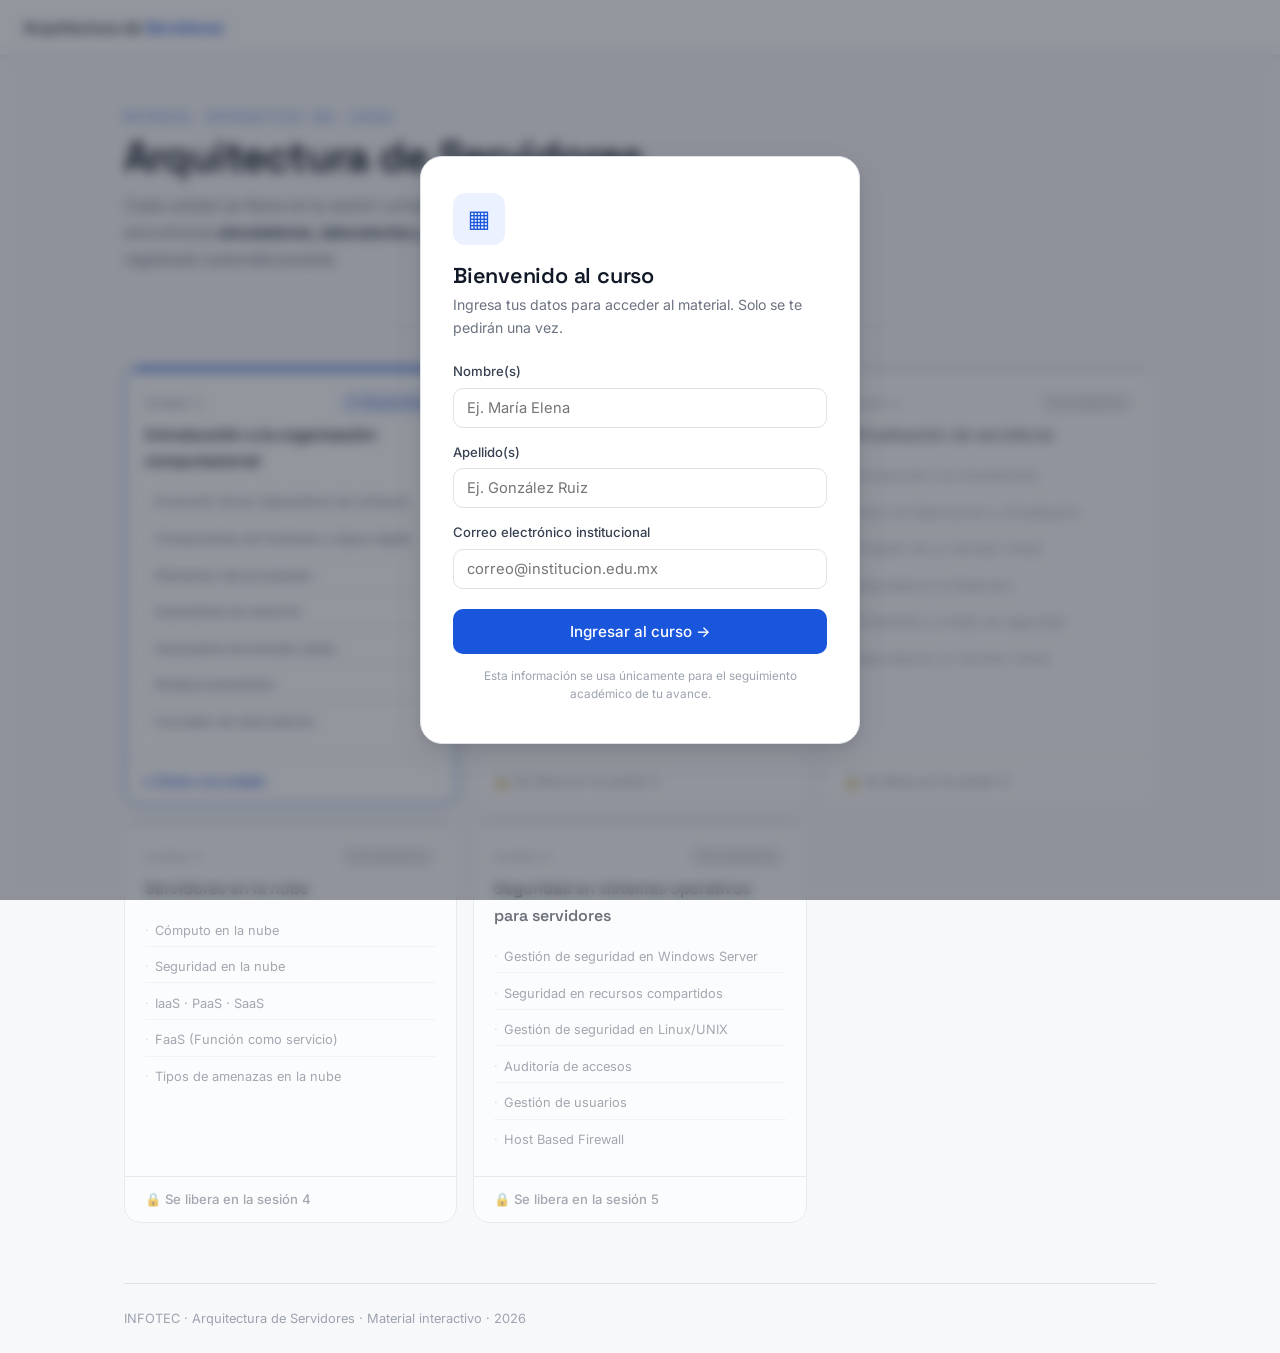
==== commit e98d4f3a: "quita acceso a panel docente" ====
--- a/index.html
+++ b/index.html
@@ -155,8 +155,7 @@
   </section>
 
   <footer class="footer">
-    INFOTEC · Arquitectura de Servidores · Material interactivo · 2026 ·
-    <a href="dashboard/">Panel docente</a>
+    INFOTEC · Arquitectura de Servidores · Material interactivo · 2026
   </footer>
 </main>
 
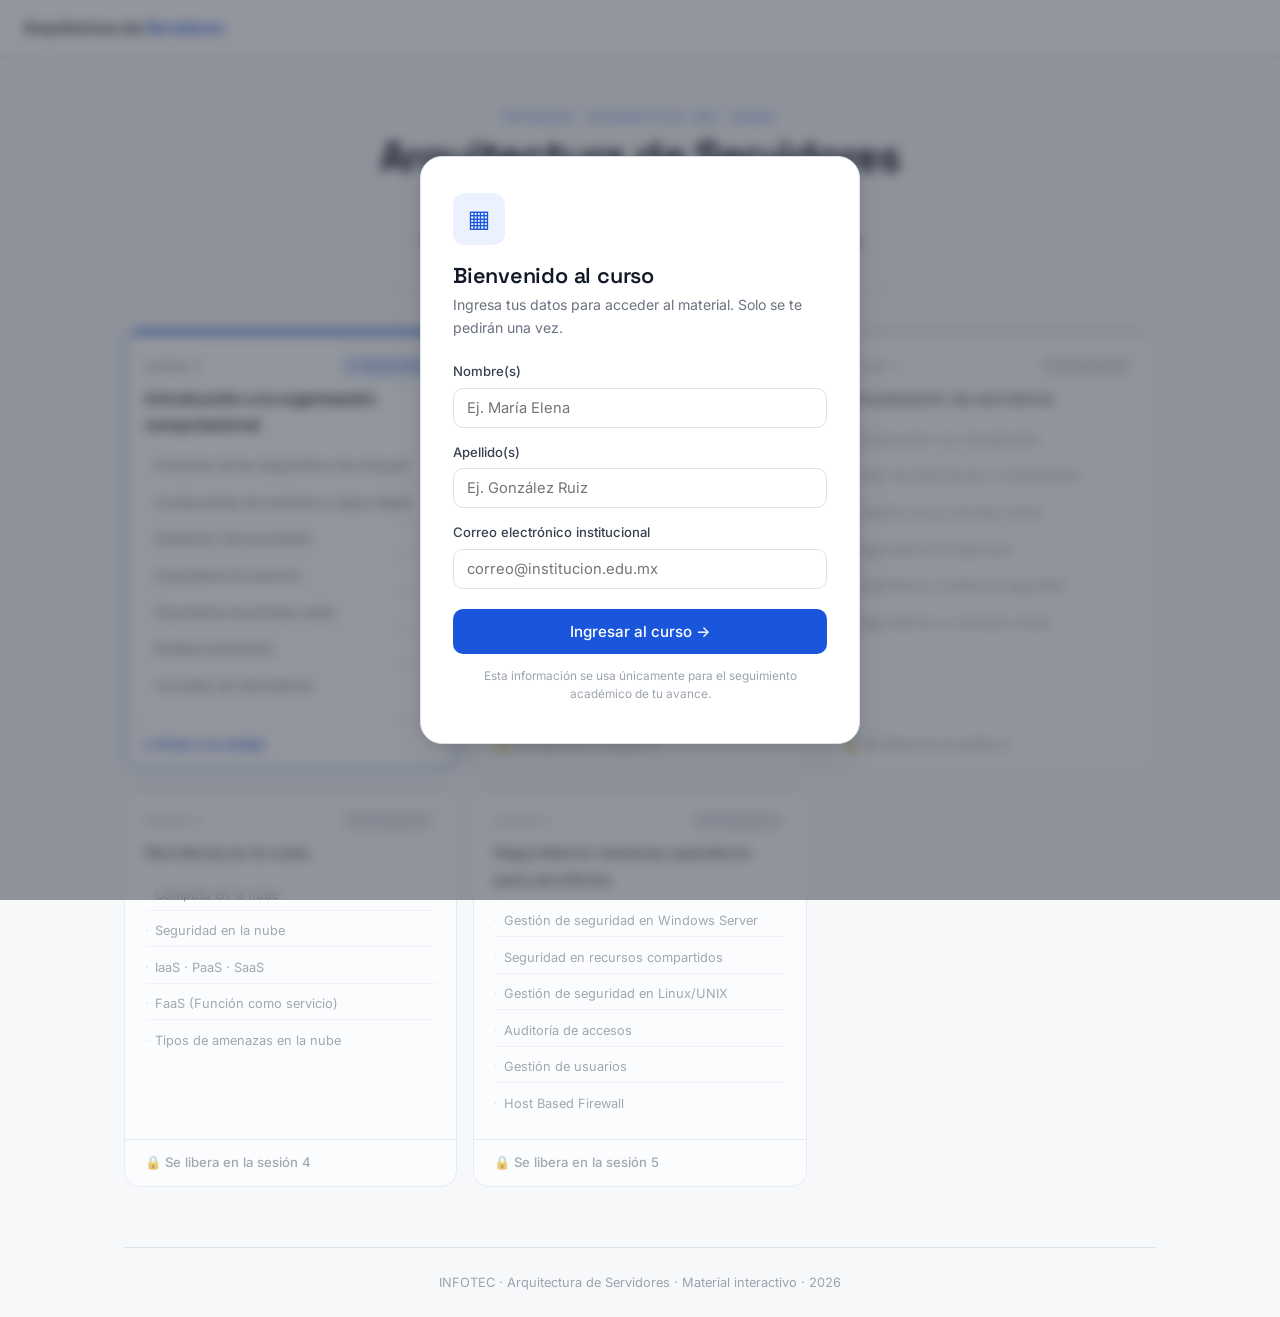
==== commit d057afd1: "actualiza" ====
--- a/index.html
+++ b/index.html
@@ -53,11 +53,15 @@
 </div>
 
 <main class="wrap">
-  <header class="course-hero">
-    <span class="eyebrow">Material interactivo del curso</span>
-    <h1>Arquitectura de Servidores</h1>
-    <p class="sub">Cada unidad se libera en la sesión correspondiente. Cuando esté disponible encontrarás
-      <b>simuladores, laboratorios y quizzes</b> integrados. Tu avance queda registrado automáticamente.</p>
+  <header style="text-align:center; padding:52px 0 36px; border-bottom:1px solid #DDE1E8; margin-bottom:40px;">
+    <span style="font-family:'IBM Plex Mono',monospace; font-size:.7rem; letter-spacing:.18em; text-transform:uppercase; color:#1A56DB; display:block; margin-bottom:.5em;">Material interactivo del curso</span>
+    <h1 style="font-family:'Space Grotesk',sans-serif; font-size:clamp(1.75rem,4vw,2.6rem); font-weight:600; margin:0 0 14px; color:#111827;">Arquitectura de Servidores</h1>
+    <p style="color:#6B7280; font-size:.95rem; margin:0 auto 8px; max-width:62ch;">
+      Cada unidad se libera en la sesión correspondiente.
+    </p>
+    <p style="color:#6B7280; font-size:.92rem; margin:0 auto;">
+      Material elaborado por la maestra: <strong style="color:#374151; font-weight:600;">Iliana Lizbeth Alvarado Lara</strong>
+    </p>
   </header>
 
   <section class="units">
@@ -154,7 +158,7 @@
 
   </section>
 
-  <footer class="footer">
+  <footer style="text-align:center; border-top:1px solid #DDE1E8; padding:24px 0; font-size:.8rem; color:#9CA3AF;">
     INFOTEC · Arquitectura de Servidores · Material interactivo · 2026
   </footer>
 </main>
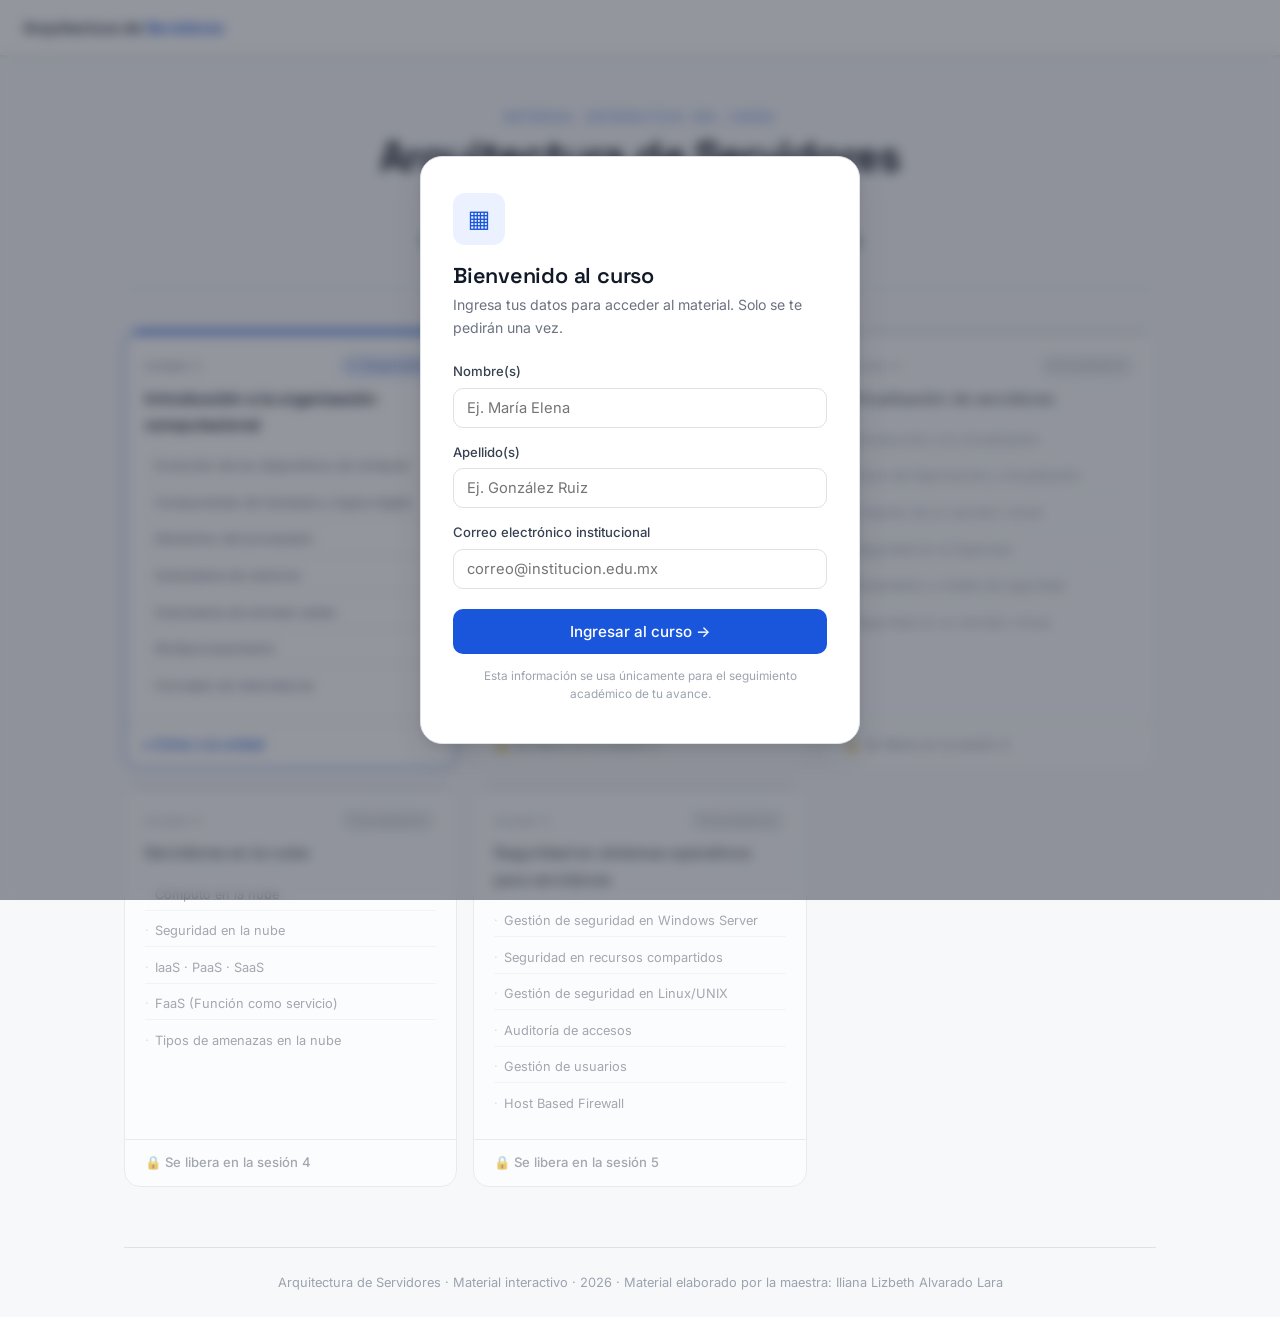
==== commit 5f6f8158: "actualiza" ====
--- a/index.html
+++ b/index.html
@@ -159,7 +159,7 @@
   </section>
 
   <footer style="text-align:center; border-top:1px solid #DDE1E8; padding:24px 0; font-size:.8rem; color:#9CA3AF;">
-    INFOTEC · Arquitectura de Servidores · Material interactivo · 2026
+    Arquitectura de Servidores · Material interactivo · 2026 · Material elaborado por la maestra: Iliana Lizbeth Alvarado Lara
   </footer>
 </main>
 
